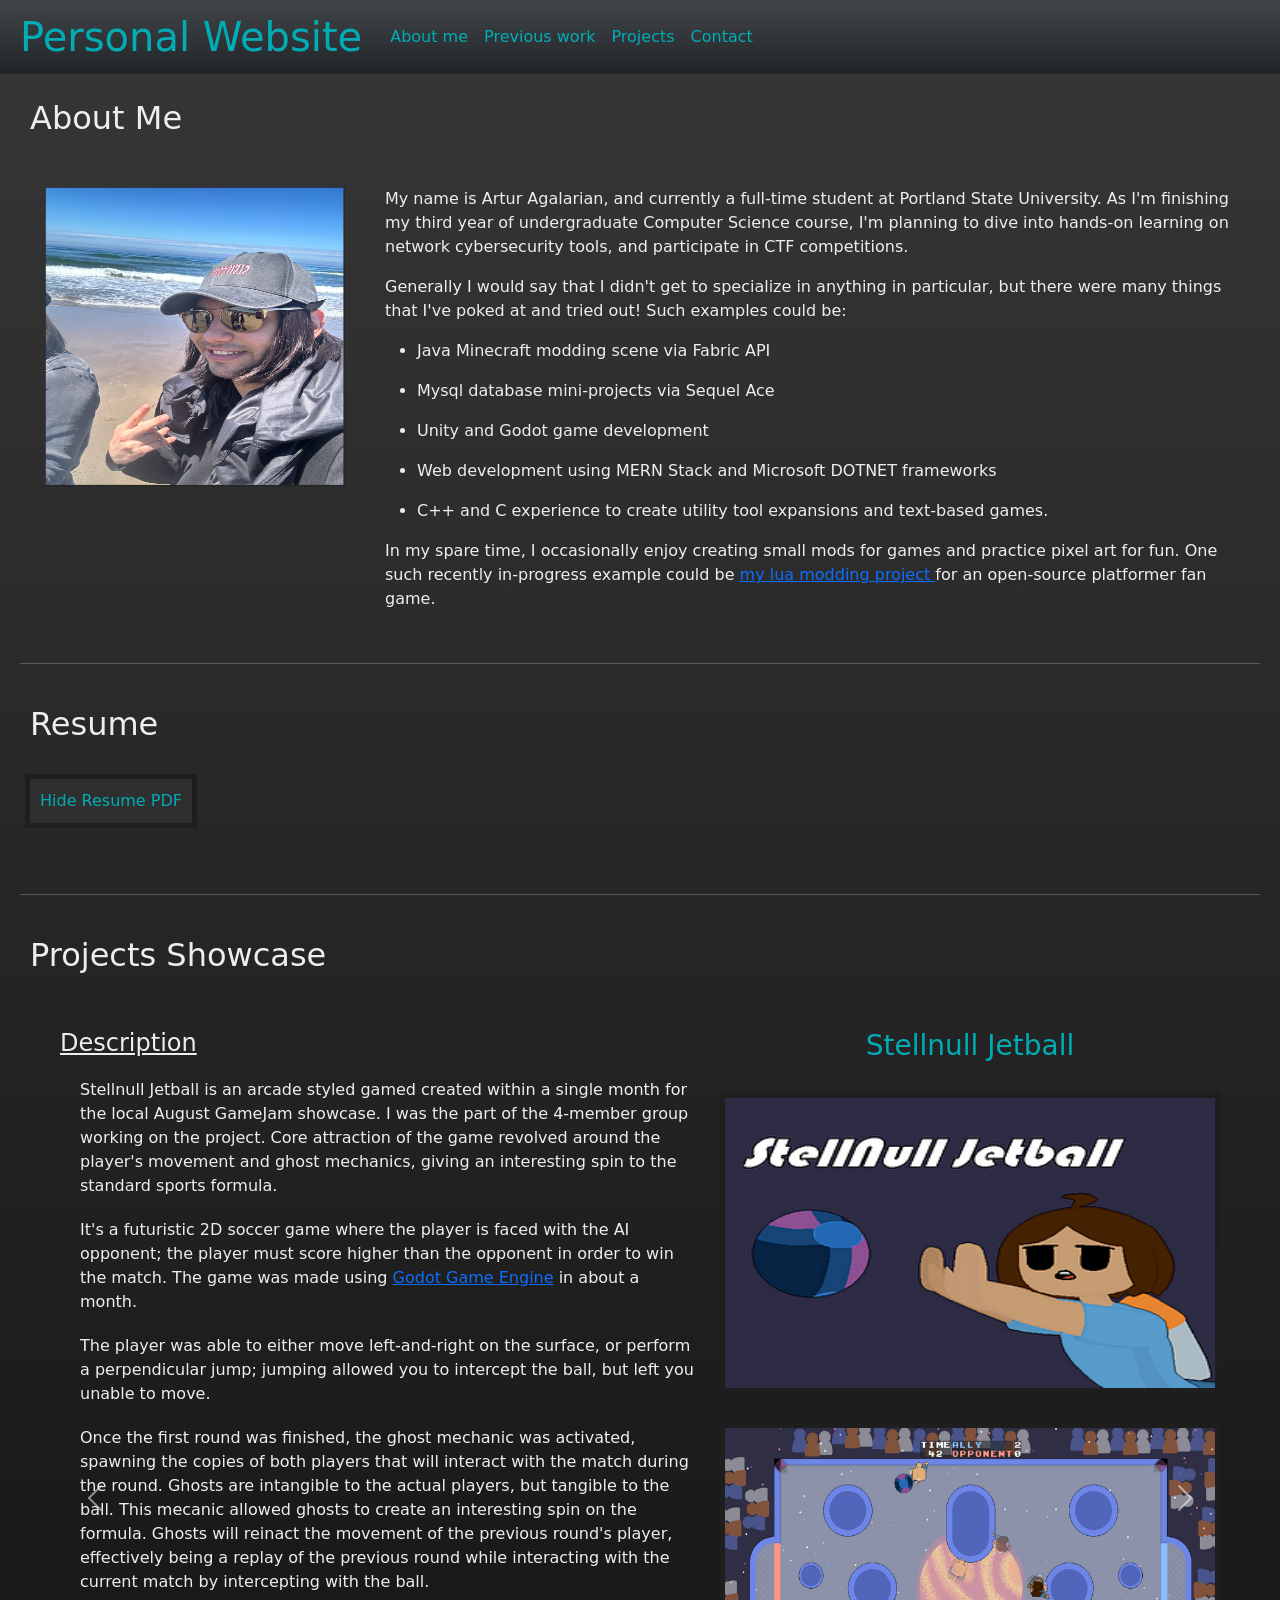
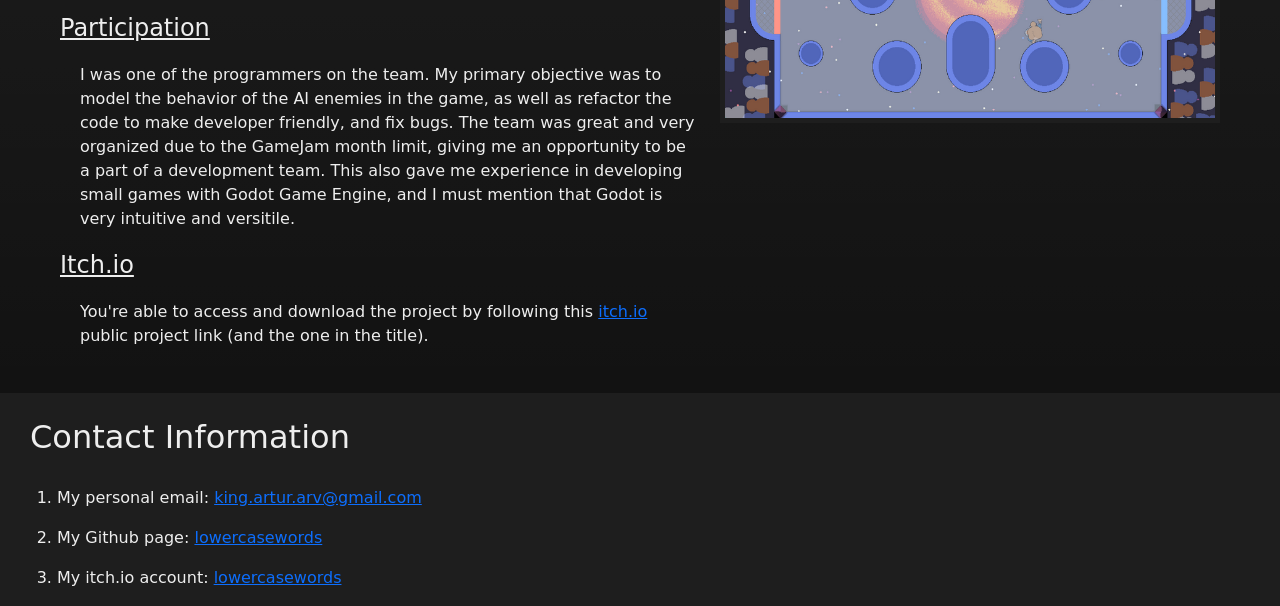
==== index.html @ bc651e54 "Media query for maximum width of the browser is added; the contents of the website will be aligned v" ====
<!DOCTYPE html>
<html lang="en">
  <head>
    <meta charset="UTF-8" />
    <meta name="viewport" content="width=device-width, initial-scale=1.0" />
    <title>Artur Agalarian - Personal Website</title>
    <link rel="stylesheet" href="styles.css" />
    <link
      href="https://cdn.jsdelivr.net/npm/bootstrap@5.0.2/dist/css/bootstrap.min.css"
      rel="stylesheet"
      crossorigin="anonymous"
    />
    <script
      src="https://cdn.jsdelivr.net/npm/bootstrap@5.0.2/dist/js/bootstrap.bundle.min.js"
      crossorigin="anonymous"
    ></script>
    <script src="index.js"></script>
  </head>
  <body>
    <nav
      class="bg-dark bg-gradient primary-navbar main-navbar navbar navbar-expand-md navbar-dark sticky-top major-content-container"
    >
      <h1 class="navbar-title">Personal Website</h1>
      <button
        class="navbar-toggler"
        type="button"
        data-bs-toggle="collapse"
        data-bs-target="#navbarNavDropdown"
        aria-controls="navbarNavDropdown"
        aria-label="expand navbar links"
      >
        <span class="navbar-toggler-icon"></span>
      </button>
      <div class="collapse navbar-collapse" id="navbarNavDropdown">
        <ul class="navbar-nav">
          <li class="nav-item active">
            <a class="nav-link" href="#lowercasewords-about-me">About me</a>
          </li>
          <li class="nav-item">
            <a class="nav-link" href="#lowercasewords-previous-work"
              >Previous work</a
            >
          </li>
          <li class="nav-item">
            <a class="nav-link" href="#lowercasewords-contact-information"
              >Projects</a
            >
          </li>
          <li class="nav-item">
            <a class="nav-link" href="#lowercasewords-contact-information"
              >Contact</a
            >
          </li>
        </ul>
      </div>
    </nav>
    <main class="personal-contents bg-gradient">
      <section
        id="lowercasewords-about-me"
        class="about-me major-content-container"
      >
        <h2 class="topic-subtitle">About Me</h2>
        <div class="about-me-contents">
          <div class="left-side">
            <img
              class="about-me-selfie"
              src="images/artur.png"
              width="300"
              height="300"
              alt="This is the image of the creator of this webpage: Artur Agalarian"
            />
          </div>
          <div class="right-side">
            <p>
              My name is Artur Agalarian, and currently a full-time student at
              Portland State University. As I'm finishing my third year of
              undergraduate Computer Science course, I'm planning to dive into
              hands-on learning on network cybersecurity tools, and participate
              in CTF competitions.
            </p>
            <div>
              <p>
                Generally I would say that I didn't get to specialize in
                anything in particular, but there were many things that I've
                poked at and tried out! Such examples could be:
              </p>
              <ul>
                <li><p>Java Minecraft modding scene via Fabric API</p></li>
                <li><p>Mysql database mini-projects via Sequel Ace</p></li>
                <li><p>Unity and Godot game development</p></li>
                <li>
                  <p>
                    Web development using MERN Stack and Microsoft DOTNET
                    frameworks
                  </p>
                </li>
                <li>
                  <p>
                    C++ and C experience to create utility tool expansions and
                    text-based games.
                  </p>
                </li>
              </ul>
            </div>
            <p>
              In my spare time, I occasionally enjoy creating small mods for
              games and practice pixel art for fun. One such recently
              in-progress example could be
              <a href="https://mb.srb2.org/threads/transformers-jazz.44284/">
                my lua modding project </a
              >for an open-source platformer fan game.
            </p>
          </div>
        </div>
      </section>
      <hr />
      <!-- Previous work -->
      <section
        id="lowercasewords-previous-work"
        class="previous-work major-content-container"
      >
        <div class="resume">
          <h2 class="topic-subtitle">Resume</h2>
          <!-- Button to toggle PDF -->
          <button class="expandButton">Hide Resume PDF</button>
          <div class="expandArea">
            <embed
              class="resume"
              src="files/Fall 2024 Resume.pdf"
              width="1000"
              height="1300"
              type="application/pdf"
            />
          </div>
        </div>
      </section>
      <hr />
      <!-- Projects showcased-->
      <section
        id="lowercasewords-projects-showcase"
        class="projects-showcase major-content-container"
      >
        <h2 class="topic-subtitle">Projects Showcase</h2>
        <div
          id="sectionCarousel"
          class="project-collection carousel slide"
          data-bs-ride="carousel"
          data-bs-interval="false"
        >
          <!-- Inner container for carousel items -->
          <div class="carousel-inner">
            <!-- Carousel item -->
            <div class="carousel-item active">
              <article class="project">
                <div class="information">
                  <div class="project-description">
                    <h4 class="fancy-title">Description</h4>
                    <p>
                      Stellnull Jetball is an arcade styled gamed created within
                      a single month for the local August GameJam showcase. I
                      was the part of the 4-member group working on the project.
                      Core attraction of the game revolved around the player's
                      movement and ghost mechanics, giving an interesting spin
                      to the standard sports formula.
                    </p>
                    <p>
                      It's a futuristic 2D soccer game where the player is faced
                      with the AI opponent; the player must score higher than
                      the opponent in order to win the match. The game was made
                      using
                      <a href="https://godotengine.org/">Godot Game Engine</a>
                      in about a month.
                    </p>
                    <p>
                      The player was able to either move left-and-right on the
                      surface, or perform a perpendicular jump; jumping allowed
                      you to intercept the ball, but left you unable to move.
                    </p>
                    <p>
                      Once the first round was finished, the ghost mechanic was
                      activated, spawning the copies of both players that will
                      interact with the match during the round. Ghosts are
                      intangible to the actual players, but tangible to the
                      ball. This mecanic allowed ghosts to create an interesting
                      spin on the formula. Ghosts will reinact the movement of
                      the previous round's player, effectively being a replay of
                      the previous round while interacting with the current
                      match by intercepting with the ball.
                    </p>
                  </div>
                  <div class="project-participation">
                    <h4 class="fancy-title">Participation</h4>
                    <p>
                      I was one of the programmers on the team. My primary
                      objective was to model the behavior of the AI enemies in
                      the game, as well as refactor the code to make developer
                      friendly, and fix bugs. The team was great and very
                      organized due to the GameJam month limit, giving me an
                      opportunity to be a part of a development team. This also
                      gave me experience in developing small games with Godot
                      Game Engine, and I must mention that Godot is very
                      intuitive and versitile.
                    </p>
                  </div>
                  <div class="project-deployment">
                    <h4 class="fancy-title">Itch.io</h4>
                    <p>
                      You're able to access and download the project by
                      following this
                      <a href="https://noodlestrudel.itch.io/stellnull-jetball"
                        >itch.io</a
                      >
                      public project link (and the one in the title).
                    </p>
                  </div>
                </div>
                <div class="showcase">
                  <h3 class="name">
                    <a
                      class="project-title-link"
                      href="https://noodlestrudel.itch.io/stellnull-jetball"
                      >Stellnull Jetball</a
                    >
                  </h3>
                  <img
                    width="500px"
                    height="300px"
                    class="project-icon"
                    src="images/StellNullTitle.png"
                    alt="GameJam project image: Stellnull Jetball game cover"
                  />
                  <img
                    width="500px"
                    height="300px"
                    class="project-icon"
                    src="images/StellNullGamePlay.png"
                    alt="GameJam project image: Stellnull Jetball actual gameplay screenshot"
                  />
                </div>
              </article>
            </div>
            <!-- Carousel item -->
            <div class="carousel-item">
              <article class="project">
                <div class="information">
                  <div class="project-description">
                    <h4 class="fancy-title">Description</h4>
                    <p>
                      The "Playverse" project was created as an assignment for
                      CS314 Software Engineering class, being tasked to create
                      messaging website/app in the teams of two people in a span
                      of a month. The app was originally intended to target the
                      gaming communities, but for now deployed as a general
                      prototype.
                    </p>
                    <p>
                      A simple messaging website has the set of essential tools
                      for communication between the users. It has the tools for
                      authentication, authorization, socket communication, and
                      more.
                    </p>
                  </div>
                  <div class="project-participation">
                    <h4 class="fancy-title">Participation</h4>
                    <p>
                      Students were split into the teams of two, where one
                      person was tasked with building the frontend while the
                      other with building the backend for the application.
                    </p>
                    <p>
                      I chose to build the backend of our messaging app, while
                      my teammate was busy with the frontend. In order to build
                      the website, we've been using the set of app building
                      tools called
                      <a
                        href="https://www.mongodb.com/resources/languages/mern-stack"
                        >MERN Stack</a
                      >. More information about the tools could be found using
                      the provided link.
                    </p>
                    <p>
                      As a part of building process, we implemented the testing
                      mechanisms to ensure our product was functional throughout
                      the creation process. Since we used technologies such as
                      React and Node.js (as it is a part of MERN stack discussed
                      earlier), we've decided to pick
                      <a href="https://jestjs.io/">Jest framework</a> to createa
                      and run our tests.
                    </p>
                    <p>
                      As a part of our project creation, we've created 3
                      documents that gave us an experience of writing the
                      software product write-ups. Such documents include:
                      <a
                        href="https://docs.google.com/document/d/1d-i-dt79l3CTYQveZyoqmr7cOvMAWWYxxNSwCjDrO90/edit?usp=sharing"
                      >
                        Architecture Document </a
                      >,
                      <a
                        href="https://docs.google.com/document/d/1WPNe2zSdQB3AiJpVeXHZhc38BFtOzx8OIvkZGagdH4A/edit?usp=sharing"
                        >Feature Document</a
                      >, and
                      <a
                        href="https://docs.google.com/document/d/1sVcr4DCOUUZlN_kWkUCG14TcXJotlI0NGDQ8j-hMYfk/edit?usp=sharing"
                      >
                        Testplan Document.
                      </a>
                    </p>
                  </div>

                  <div class="project-deployment">
                    <h4 class="fancy-title">Github.io</h4>
                    <p>
                      The download of our project, as well as step-by-step
                      replication process is available on my personal github
                      page in the
                      <a
                        href="https://github.com/lowercasewords/Playverse-Chatapp/tree/main"
                      >
                        Playverse-Chatapp
                      </a>
                      repository.
                    </p>
                  </div>
                </div>
                <div class="showcase">
                  <h3 class="name">
                    <a
                      class="project-title-link"
                      href="https://github.com/lowercasewords/Playverse-Chatapp/tree/main"
                      >Playverse-Chatapp
                    </a>
                  </h3>
                  <img
                    width="500px"
                    height="250px"
                    class="project-icon"
                    src="images/PlayverseLogin.png"
                    alt="Webapp project image: Playverse webapp empty login page"
                  />
                  <img
                    width="500px"
                    height="250px"
                    class="project-icon"
                    src="images/PlayverseSignup.png"
                    alt="Webapp project image: Playverse webapp empty signup page"
                  />
                </div>
              </article>
            </div>
          </div>

          <!-- Left button -->
          <button
            class="carousel-control-prev"
            type="button"
            data-bs-target="#sectionCarousel"
            data-bs-slide="prev"
          >
            <span class="carousel-control-prev-icon"></span>
            <span class="visually-hidden">Previous</span>
          </button>

          <!-- Right button -->
          <button
            class="carousel-control-next"
            type="button"
            data-bs-target="#sectionCarousel"
            data-bs-slide="next"
          >
            <span class="carousel-control-next-icon"></span>
            <span class="visually-hidden">Next</span>
          </button>
        </div>
      </section>
    </main>
    <footer>
      <section
        id="lowercasewords-contact-information"
        class="contact-information major-content-container"
      >
        <h2 class="topic-subtitle">Contact Information</h2>
        <ol class="list-of-contacts">
          <li>
            <p>
              My personal email:
              <a href="king.artur.arv@gmail.com">king.artur.arv@gmail.com</a>
            </p>
          </li>
          <li>
            <p>
              My Github page:
              <a href="https://github.com/lowercasewords">lowercasewords</a>
            </p>
          </li>
          <li>
            <p>
              My itch.io account:
              <a href="https://itch.io/profile/lowercasewords"
                >lowercasewords</a
              >
            </p>
          </li>
        </ol>
      </section>
    </footer>
  </body>
</html>
---- styles.css ----
:root {
  --primary-color: #121212; /* black background */
  --primary-accent: #1e1e1e; /* dark gray */
  --secondary-color: #2f2f2f; /* soft dark */
  --secondary-accent: #3a3a3a; /* light dark */
  --third-color: #00adb5; /* cyan */
  --third-accent: #eeeeee; /* white */

  --standard-border: 5px solid var(--primary-accent);
  --link-color: var(--third-color);

  --hover-background: var(--primary-color);
  --hover-color: var(--third-accent);
}

body {
  background-color: var(--primary-color) !important;
  color: var(--third-accent) !important;
}
html,
footer {
  background-color: var(--primary-accent);
}
main,
footer {
  padding: 0px 20px 0px 20px;
}

.major-content-container {
  padding: 20px 5px 0px 5px;
}
.about-me.major-content-container .about-me-contents {
  display: flex;
  justify-content: space-between;
  /* flex-flow: row; */
}
.about-me.major-content-container .about-me-contents .left-side,
.about-me.major-content-container .about-me-contents .right-side {
  padding: 20px;
}

.about-me.major-content-container .about-me-contents img.about-me-selfie {
}

.major-content-container .topic-subtitle {
  margin: 5px 0px 30px 5px;
}
footer .major-content-container ul.list-of-contacts {
  margin-left: 20px;
}

nav.primary-navbar {
  background-color: var(--secondary-color);
}

nav.primary-navbar h1.navbar-title {
  margin: 5px 20px 5px 20px;
  color: var(--third-color);
}

nav.primary-navbar li.nav-item {
  margin: 0px, 5px, 0px, 5px;
  height: 100%;
}

nav.primary-navbar a {
  color: var(--link-color);
}

nav.primary-navbar a:hover {
  background-color: var(--hover-background);
  color: var(--hover-color);
}

.expandButton {
  min-width: fit-content;
  min-height: fit-content;
  background-color: var(--secondary-color);
  color: var(--third-color);
  border: var(--standard-border);
  padding: 10px;
  margin-bottom: 50px;
}
.expandButton:hover {
  background-color: var(--hover-background);
  color: var(--hover-color);
}

embed.resume {
  margin: auto;
  display: block;
  border: var(--standard-border);
}

.project-collection.carousel {
  min-height: 500px;

  /* background-color: var(--primary-accent); */
}

.project-collection.carousel .project {
  display: flex;
  justify-content: space-between;
  padding: 25px;
}

.project-collection.carousel .project h4.fancy-title {
  text-decoration: underline;
  margin: 0px 0px 20px 0px;
}

.project-collection.carousel .project .information,
.project-collection.carousel .project .showcase {
  margin: 0px 10px 0px 10px;
  /* min-width: 300px; */
}

.project-collection.carousel .project .information p {
  margin: 0px 0px 20px 20px;
  display: inline-block;
}

.project-collection.carousel .project .showcase h3.name {
  max-width: fit-content;
  margin: auto;
  margin-bottom: 20px;
}

.project-collection.carousel .project .showcase h3.name a.project-title-link {
  color: var(--link-color);
  text-decoration: none;
  padding: 15px;
}

.project-collection.carousel
  .project
  .showcase
  h3.name
  a.project-title-link:hover {
  background-color: var(--hover-background);
  color: var(--hover-color);
}

.project-collection.carousel .project .showcase img.project-icon {
  border: var(--standard-border);
  margin: 30px auto 10px auto;
  display: block;
}

.project-collection.carousel > button.carousel-control-prev,
.project-collection.carousel > button.carousel-control-next {
  min-width: fit-content;
  max-width: 100px;
  margin: 0px 20px 0px 20px;
  /* background-color: var(--primary-color); */
  color: var(--link-color);
}

.project-collection.carousel > button.carousel-control-prev:hover,
.project-collection.carousel > button.carousel-control-next:hover {
  background-color: var(--third-color);
  /* color: var(--third-accent); */
}
/* 
.project-collection.carousel {
  max-height: 200px;
} */

@media (max-width: 1000px) {
  .major-content-container .topic-subtitle {
    margin-left: auto;
    margin-right: auto;
    width: fit-content;
  }
  .major-content-container.projects-showcase {
    align-items: center;
  }

  .major-content-container.about-me .about-me-contents,
  .major-content-container.previous-work .resume,
  .major-content-container.projects-showcase .project,
  .major-content-container.contact-information {
    display: flex;
    align-items: center;
    flex-direction: column;
  }
  .major-content-container.projects-showcase .project {
    flex-direction: column-reverse;
  }
}
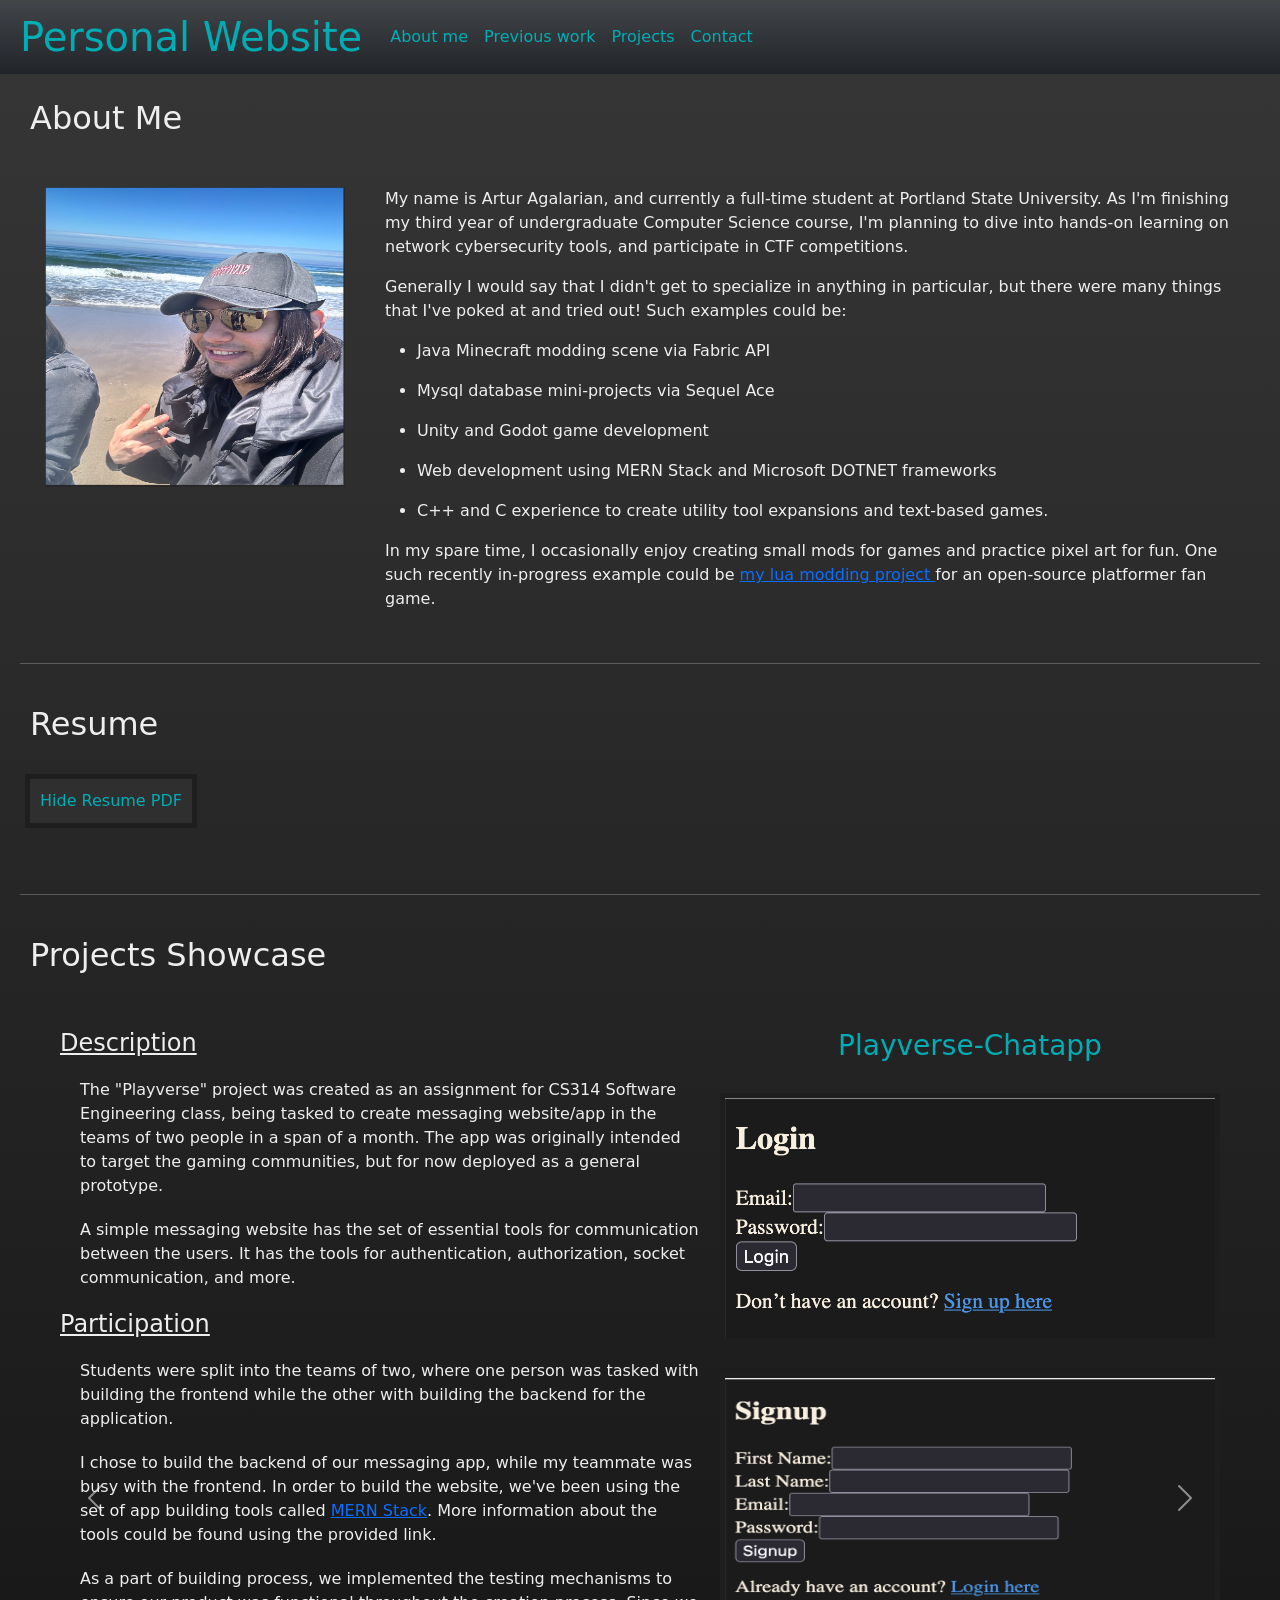
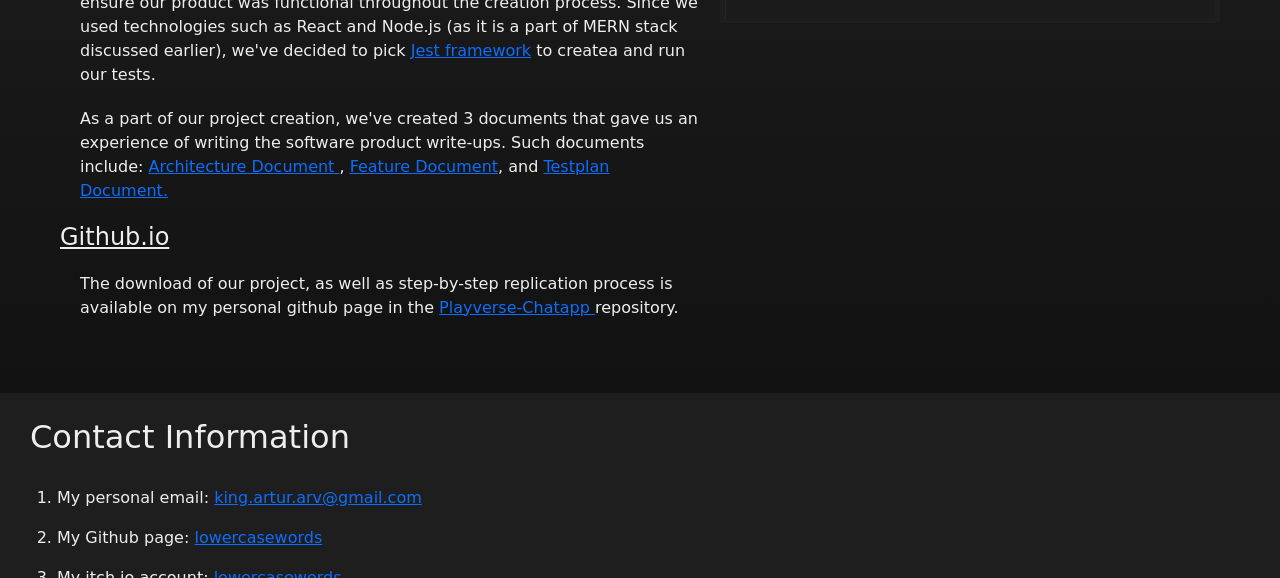
==== commit 389349bb: "1) Fixed class naming cases for the resume 2) PDF resume now takes up 100% of the screen" ====
--- a/index.html
+++ b/index.html
@@ -122,8 +122,8 @@
         <div class="resume">
           <h2 class="topic-subtitle">Resume</h2>
           <!-- Button to toggle PDF -->
-          <button class="expandButton">Hide Resume PDF</button>
-          <div class="expandArea">
+          <button class="expand-button">Hide Resume PDF</button>
+          <div class="expand-area">
             <embed
               class="resume"
               src="files/Fall 2024 Resume.pdf"
--- a/styles.css
+++ b/styles.css
@@ -72,7 +72,7 @@
   color: var(--hover-color);
 }
 
-.expandButton {
+.expand-button {
   min-width: fit-content;
   min-height: fit-content;
   background-color: var(--secondary-color);
@@ -81,7 +81,7 @@
   padding: 10px;
   margin-bottom: 50px;
 }
-.expandButton:hover {
+.expand-button:hover {
   background-color: var(--hover-background);
   color: var(--hover-color);
 }
@@ -187,4 +187,8 @@
   .major-content-container.projects-showcase .project {
     flex-direction: column-reverse;
   }
+
+  .expand-area embed.resume {
+    width: 100vw;
+  }
 }
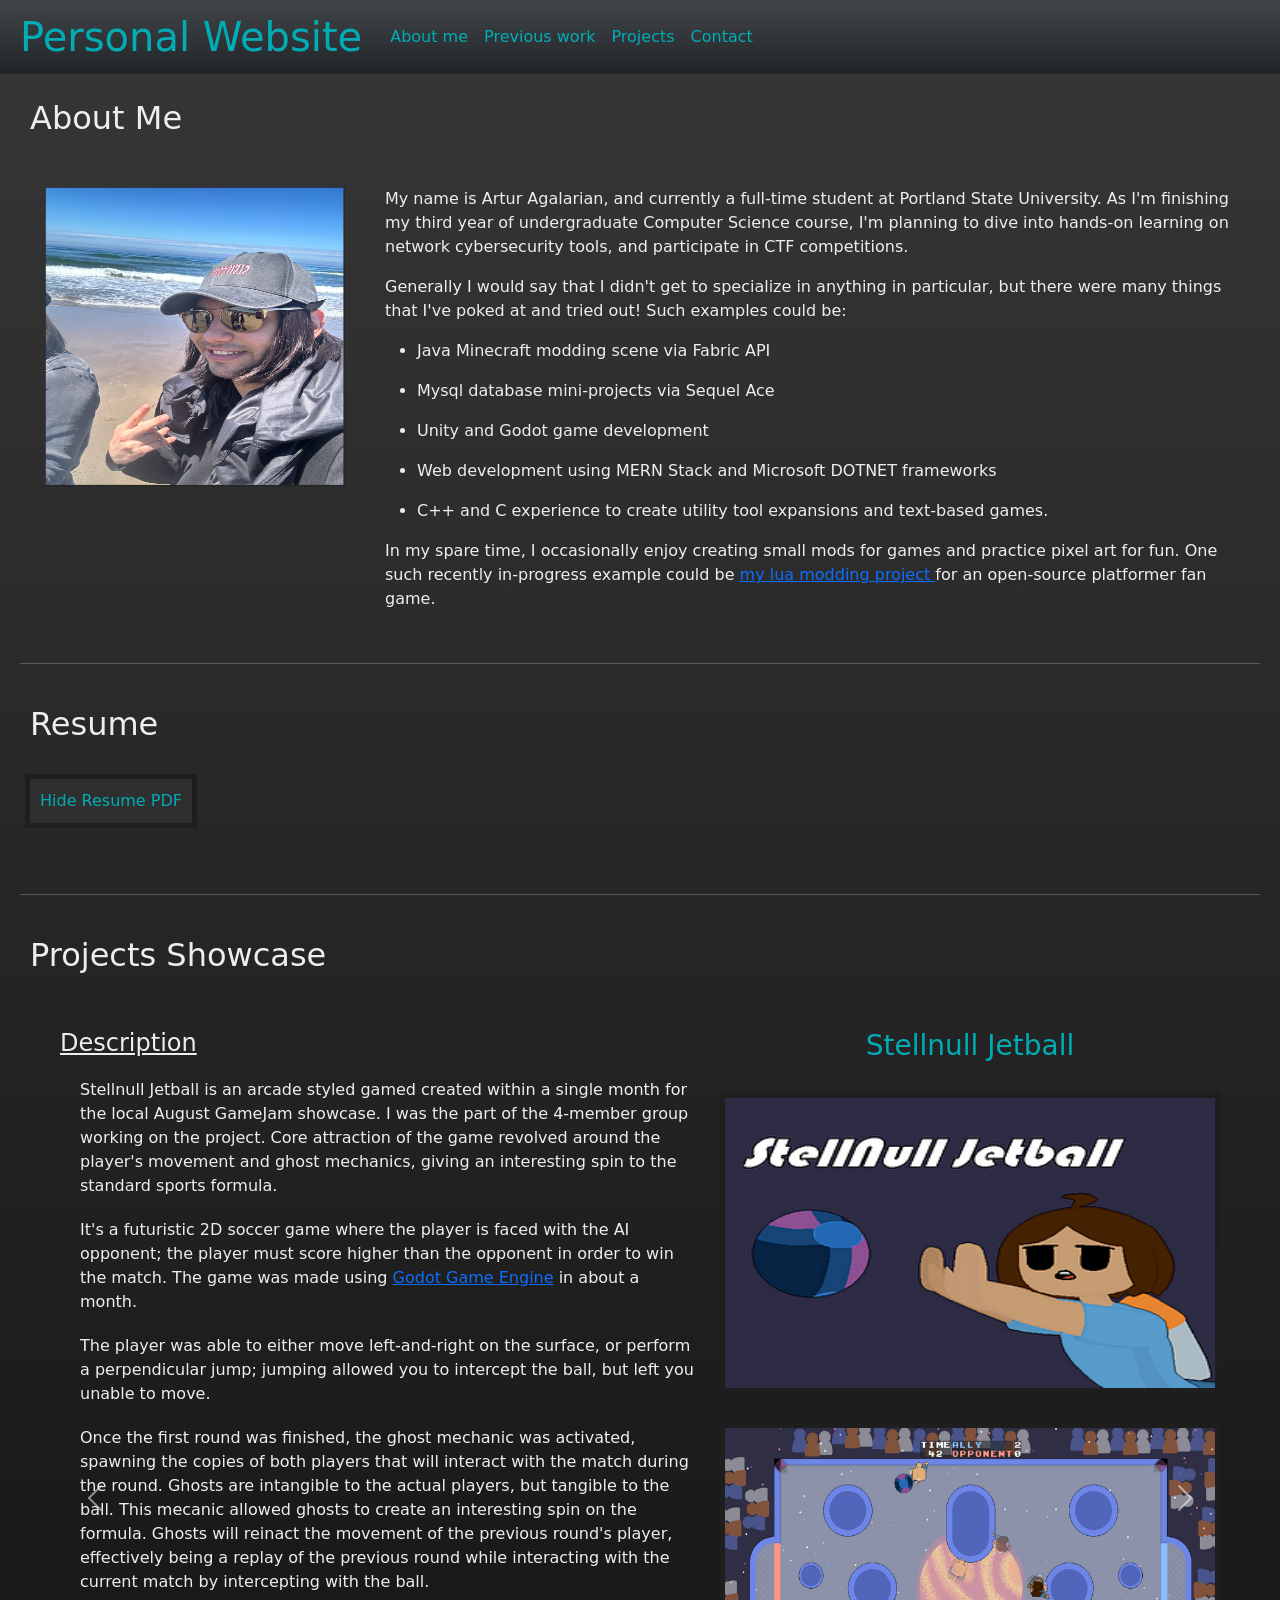
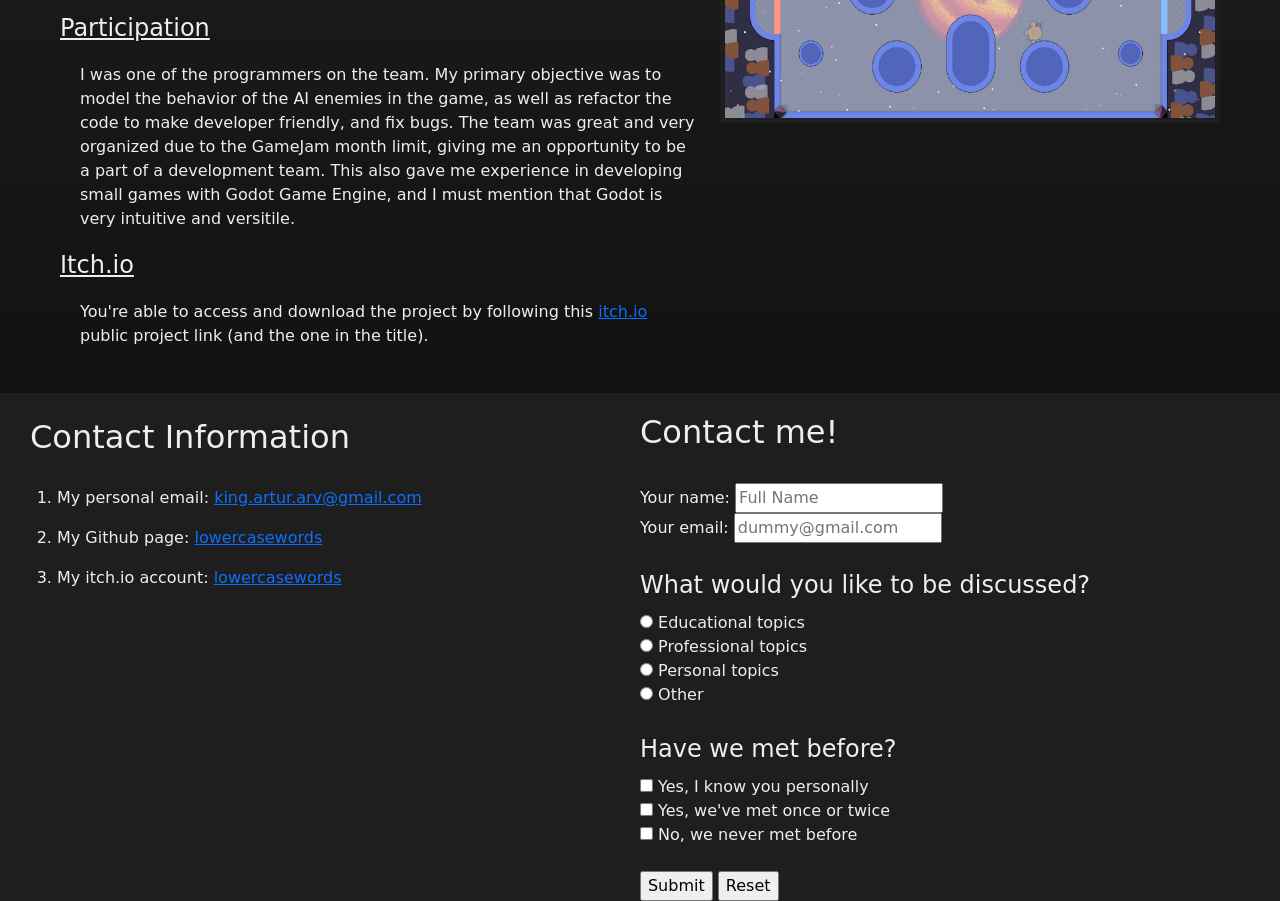
==== commit aa7180c9: "Added a form to "contact-me" section" ====
--- a/index.html
+++ b/index.html
@@ -379,29 +379,130 @@
         id="lowercasewords-contact-information"
         class="contact-information major-content-container"
       >
-        <h2 class="topic-subtitle">Contact Information</h2>
-        <ol class="list-of-contacts">
-          <li>
-            <p>
-              My personal email:
-              <a href="king.artur.arv@gmail.com">king.artur.arv@gmail.com</a>
-            </p>
-          </li>
-          <li>
-            <p>
-              My Github page:
-              <a href="https://github.com/lowercasewords">lowercasewords</a>
-            </p>
-          </li>
-          <li>
-            <p>
-              My itch.io account:
-              <a href="https://itch.io/profile/lowercasewords"
-                >lowercasewords</a
+        <div class="left-side">
+          <h2 class="topic-subtitle">Contact Information</h2>
+          <ol class="list-of-contacts">
+            <li>
+              <p>
+                My personal email:
+                <a href="king.artur.arv@gmail.com">king.artur.arv@gmail.com</a>
+              </p>
+            </li>
+            <li>
+              <p>
+                My Github page:
+                <a href="https://github.com/lowercasewords">lowercasewords</a>
+              </p>
+            </li>
+            <li>
+              <p>
+                My itch.io account:
+                <a href="https://itch.io/profile/lowercasewords"
+                  >lowercasewords</a
+                >
+              </p>
+            </li>
+          </ol>
+        </div>
+        <div class="right-side">
+          <form class="contact-me-form" method="get">
+            <h2>Contact me!</h2>
+            <br />
+            <div>
+              <label for="contact-me-name">Your name:</label>
+              <input
+                type="text"
+                id="contact-me-name"
+                name="name"
+                placeholder="Full Name"
+              />
+              <br />
+              <label for="contact-me-email">Your email:</label>
+              <input
+                type="email"
+                id="contact-me-email"
+                name="email"
+                placeholder="dummy@gmail.com"
+              />
+            </div>
+            <br />
+            <fieldset>
+              <legend>What would you like to be discussed?</legend>
+              <input
+                type="radio"
+                id="contact-me-educational-topic"
+                name="discussion-topic"
+                value="educational"
+              />
+              <label for="contact-me-educational-topic"
+                >Educational topics</label
               >
-            </p>
-          </li>
-        </ol>
+              <br />
+              <input
+                type="radio"
+                id="contact-me-professional-topic"
+                name="discussion-topic"
+                value="professional"
+              />
+              <label for="contact-me-professional-topic"
+                >Professional topics</label
+              >
+              <br />
+              <input
+                type="radio"
+                id="contact-me-personal-topic"
+                name="discussion-topic"
+                value="personal"
+              />
+              <label for="contact-me-personal-topic">Personal topics</label>
+              <br />
+              <input
+                type="radio"
+                id="contact-me-other"
+                name="discussion-topic"
+                value="other"
+              />
+              <label for="contact-me-other">Other</label>
+            </fieldset>
+            <br />
+            <fieldset>
+              <legend>Have we met before?</legend>
+              <br />
+              <input
+                type="checkbox"
+                id="contact-me-yes-personally"
+                name="have-we-met"
+                value="yes-personally"
+              />
+              <label for="contact-me-yes-personally"
+                >Yes, I know you personally</label
+              >
+              <br />
+              <input
+                type="checkbox"
+                id="contact-me-yes-barely"
+                name="have-we-met"
+                value="yes-barely"
+              />
+              <label for="contact-me-yes-barely"
+                >Yes, we've met once or twice</label
+              >
+              <br />
+              <input
+                type="checkbox"
+                id="contact-me-no-never"
+                name="have-we-met"
+                value="no-never"
+              />
+              <label for="contact-me-no-never">No, we never met before</label>
+            </fieldset>
+            <br />
+            <div>
+              <input type="submit" value="Submit" />
+              <input type="reset" value="Reset" />
+            </div>
+          </form>
+        </div>
       </section>
     </footer>
   </body>
--- a/styles.css
+++ b/styles.css
@@ -32,14 +32,10 @@
 .about-me.major-content-container .about-me-contents {
   display: flex;
   justify-content: space-between;
-  /* flex-flow: row; */
 }
 .about-me.major-content-container .about-me-contents .left-side,
 .about-me.major-content-container .about-me-contents .right-side {
   padding: 20px;
-}
-
-.about-me.major-content-container .about-me-contents img.about-me-selfie {
 }
 
 .major-content-container .topic-subtitle {
@@ -159,12 +155,18 @@
 .project-collection.carousel > button.carousel-control-prev:hover,
 .project-collection.carousel > button.carousel-control-next:hover {
   background-color: var(--third-color);
-  /* color: var(--third-accent); */
 }
-/* 
-.project-collection.carousel {
-  max-height: 200px;
-} */
+
+.contact-information.major-content-container {
+  display: flex;
+  flex-direction: row;
+  justify-content: space-between;
+}
+
+.contact-information.major-content-container .left-side,
+.contact-information.major-content-container .right-side {
+  width: fit-content;
+}
 
 @media (max-width: 1000px) {
   .major-content-container .topic-subtitle {
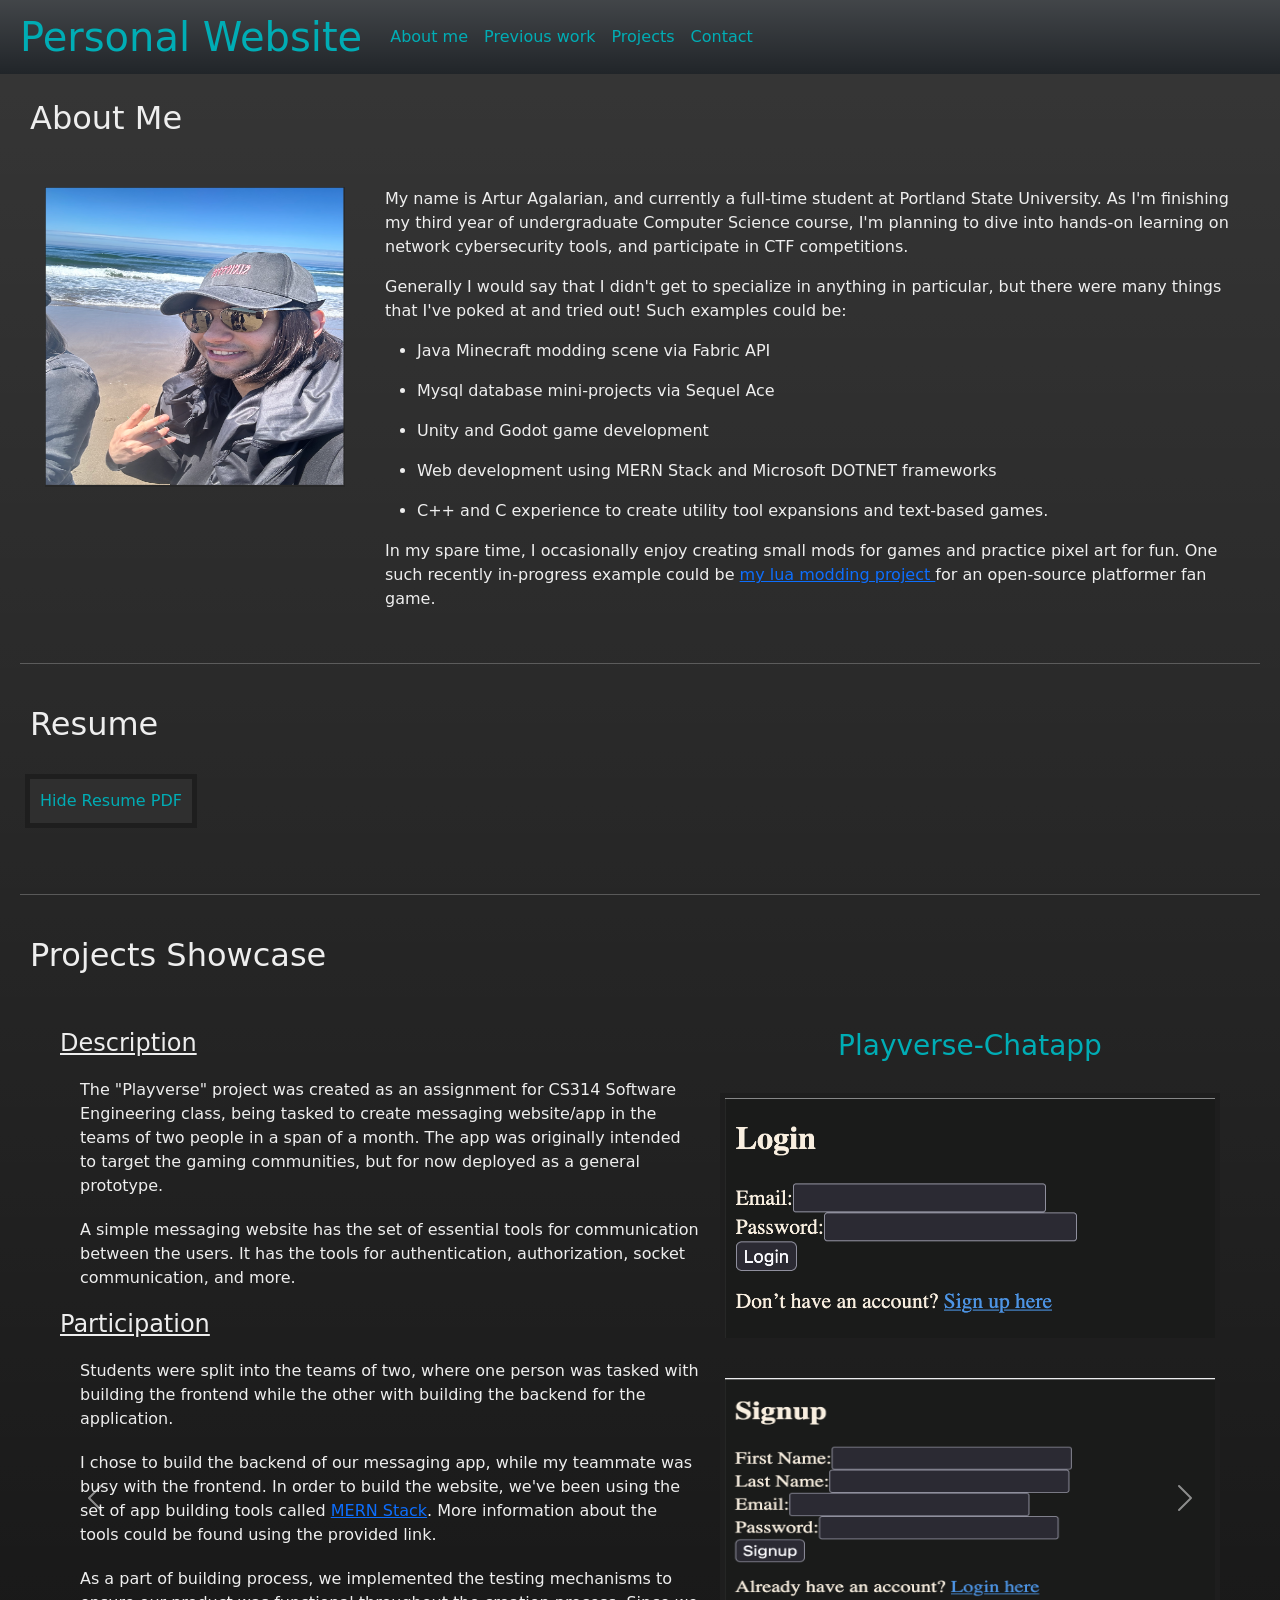
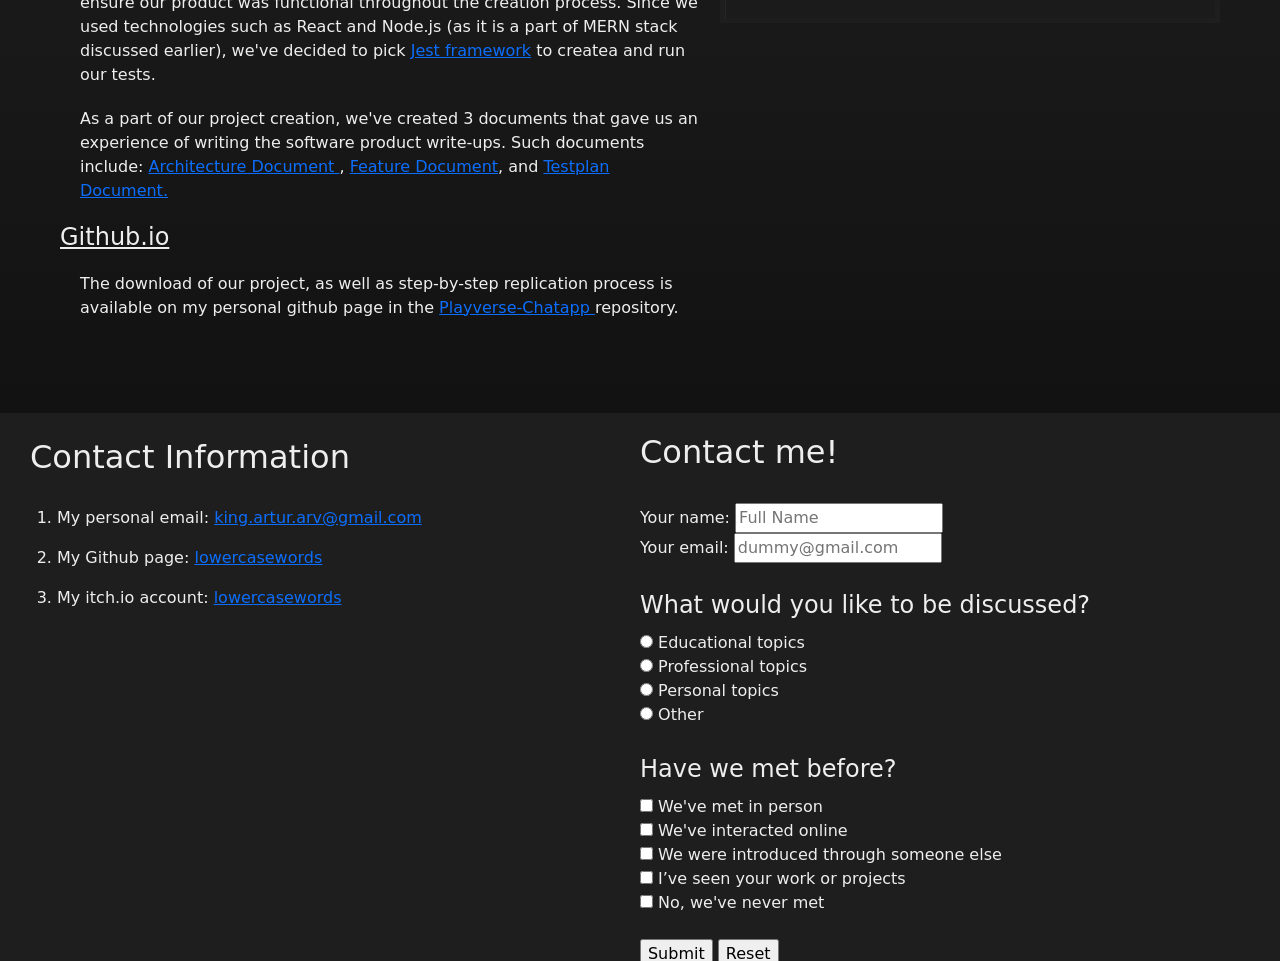
==== commit 5f345f11: "Pop out window is now displayed whenever we submit the form" ====
--- a/index.html
+++ b/index.html
@@ -432,7 +432,7 @@
                 type="radio"
                 id="contact-me-educational-topic"
                 name="discussion-topic"
-                value="educational"
+                value="Educational"
               />
               <label for="contact-me-educational-topic"
                 >Educational topics</label
@@ -442,7 +442,7 @@
                 type="radio"
                 id="contact-me-professional-topic"
                 name="discussion-topic"
-                value="professional"
+                value="Professional"
               />
               <label for="contact-me-professional-topic"
                 >Professional topics</label
@@ -452,7 +452,7 @@
                 type="radio"
                 id="contact-me-personal-topic"
                 name="discussion-topic"
-                value="personal"
+                value="Personal"
               />
               <label for="contact-me-personal-topic">Personal topics</label>
               <br />
@@ -460,7 +460,7 @@
                 type="radio"
                 id="contact-me-other"
                 name="discussion-topic"
-                value="other"
+                value="Other"
               />
               <label for="contact-me-other">Other</label>
             </fieldset>
@@ -470,31 +470,47 @@
               <br />
               <input
                 type="checkbox"
-                id="contact-me-yes-personally"
+                id="contact-met-in-person"
                 name="have-we-met"
-                value="yes-personally"
-              />
-              <label for="contact-me-yes-personally"
-                >Yes, I know you personally</label
-              >
+                value="Met in person"
+              />
+              <label for="contact-met-in-person">We've met in person</label>
               <br />
               <input
                 type="checkbox"
-                id="contact-me-yes-barely"
+                id="contact-online"
                 name="have-we-met"
-                value="yes-barely"
-              />
-              <label for="contact-me-yes-barely"
-                >Yes, we've met once or twice</label
-              >
+                value="Online"
+              />
+              <label for="contact-online">We've interacted online </label>
               <br />
               <input
                 type="checkbox"
-                id="contact-me-no-never"
+                id="contact-through-friend"
                 name="have-we-met"
-                value="no-never"
-              />
-              <label for="contact-me-no-never">No, we never met before</label>
+                value="Through a friend"
+              />
+              <label for="contact-through-friend">
+                We were introduced through someone else
+              </label>
+              <br />
+              <input
+                type="checkbox"
+                id="contact-seen-work"
+                name="have-we-met"
+                value="Seen my work"
+              />
+              <label for="contact-seen-work"
+                >I’ve seen your work or projects
+              </label>
+              <br />
+              <input
+                type="checkbox"
+                id="contact-no-never"
+                name="have-we-met"
+                value="Never met"
+              />
+              <label for="contact-no-never">No, we've never met </label>
             </fieldset>
             <br />
             <div>
@@ -503,6 +519,13 @@
             </div>
           </form>
         </div>
+        <div class="popup-section-container">
+          <div class="popup-section">
+            <h3 class="summary-title">Form summary</h3>
+            <div class="form-contents"></div>
+            <button class="close-popup-button">Close pop-out</button>
+          </div>
+        </div>
       </section>
     </footer>
   </body>
--- a/styles.css
+++ b/styles.css
@@ -6,6 +6,9 @@
   --third-color: #00adb5; /* cyan */
   --third-accent: #eeeeee; /* white */
 
+  --transparent: rgba(0, 0, 0, 0.5);
+  --pop-out-background: var(--primary-color);
+
   --standard-border: 5px solid var(--primary-accent);
   --link-color: var(--third-color);
 
@@ -23,7 +26,7 @@
 }
 main,
 footer {
-  padding: 0px 20px 0px 20px;
+  padding: 0px 20px 20px 20px;
 }
 
 .major-content-container {
@@ -166,6 +169,48 @@
 .contact-information.major-content-container .left-side,
 .contact-information.major-content-container .right-side {
   width: fit-content;
+}
+
+/* footer .popup-section-container {
+  display: none;
+  position: absolute;
+} */
+
+footer .popup-section-container {
+  display: none;
+  position: fixed;
+  width: 100%;
+  height: 100%;
+  top: 0;
+  left: 0;
+  background-color: var(--transparent);
+}
+
+footer .popup-section {
+  justify-content: center;
+  background-color: #3a3a3a;
+  max-width: 50vw;
+  max-height: 70vh;
+  overflow-y: scroll;
+  margin: 150px auto;
+  padding: 30px;
+}
+
+footer .popup-section-container .popup-section h3.summary-title {
+  margin-bottom: 20px;
+}
+
+footer .popup-section-container .popup-section .close-popup-button {
+  /* max-width: 60px;
+  max-height: 60px; */
+  background-color: var(--primary-accent);
+  color: var(--link-color);
+  border: var(--standard-border);
+}
+
+footer .popup-section .close-popup-button:hover {
+  background-color: var(--hover-background);
+  color: var(--hover-color);
 }
 
 @media (max-width: 1000px) {
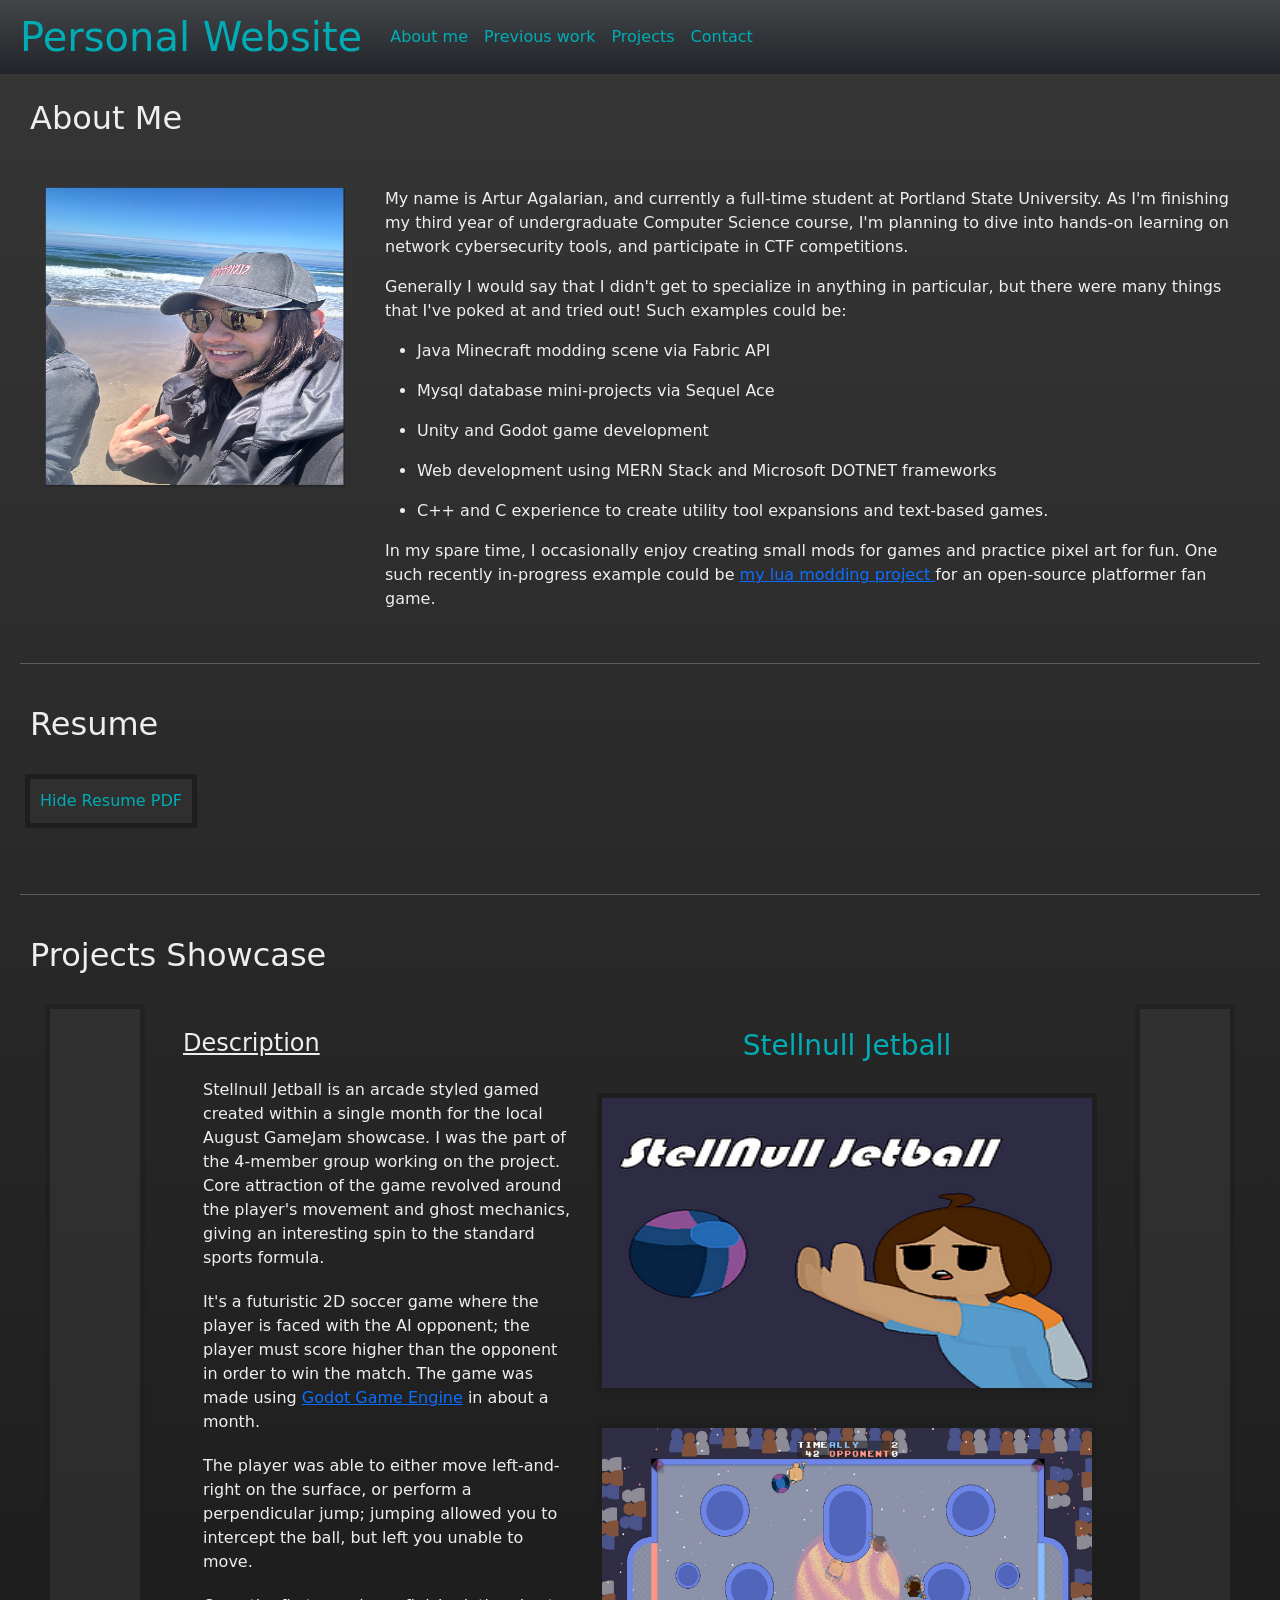
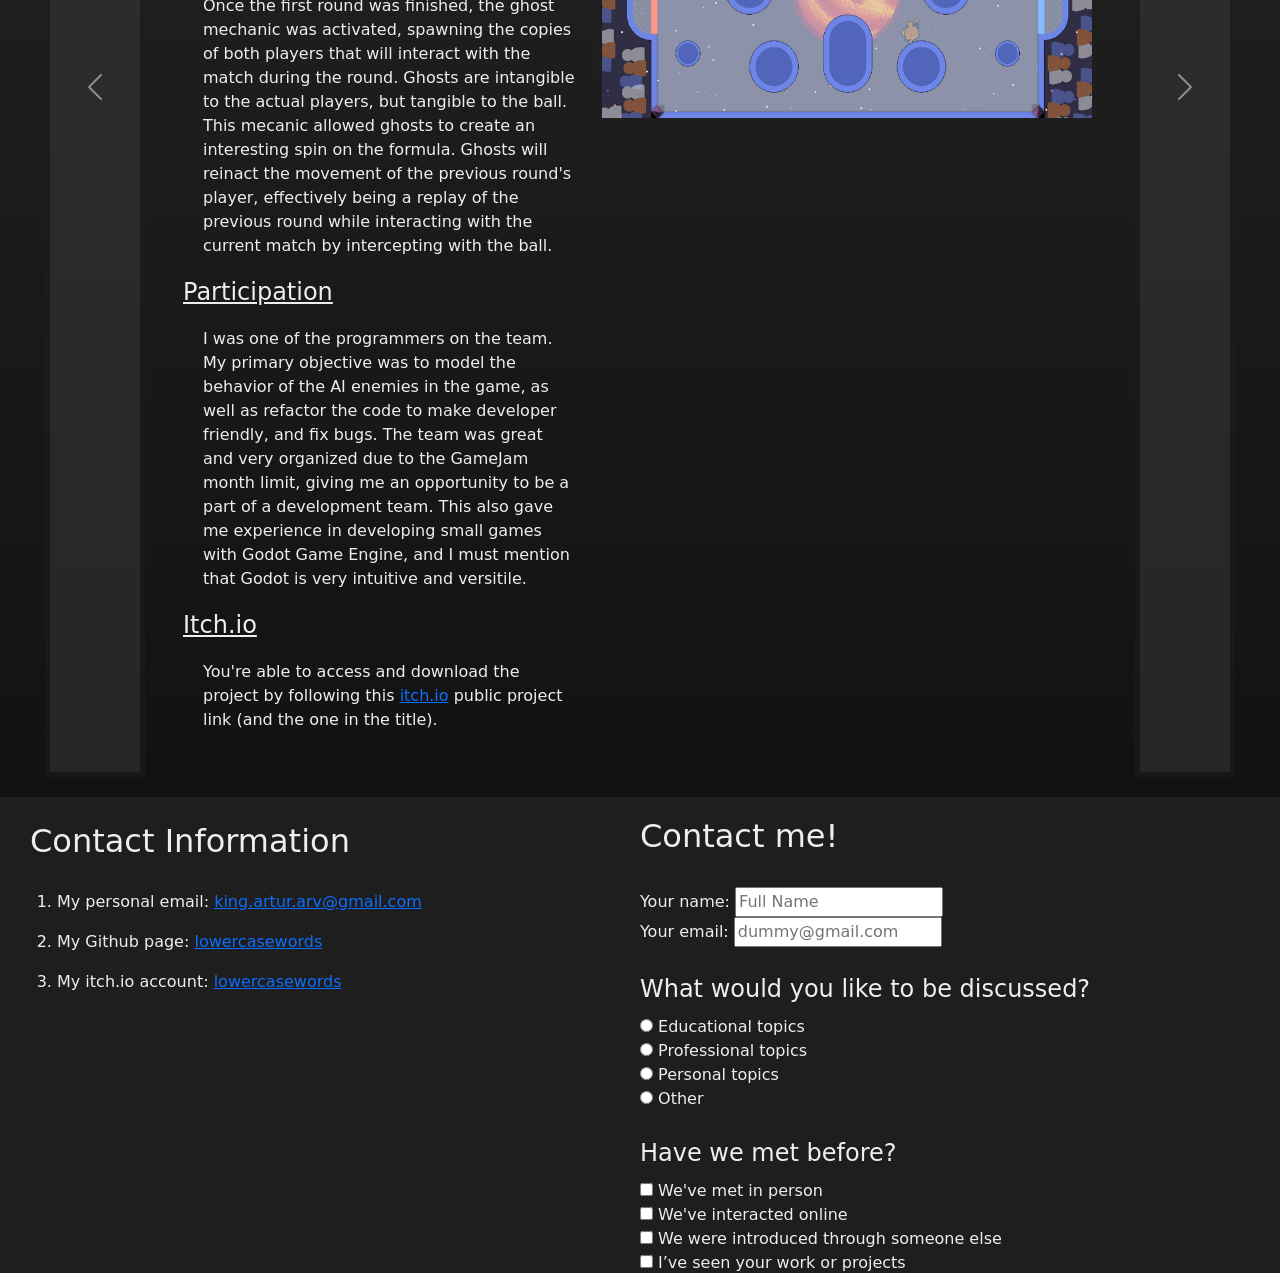
==== commit c3f63599: "1) Made button positioning in "Projects" to not overlap with the content of the projects 2) Content " ====
--- a/index.html
+++ b/index.html
@@ -141,12 +141,23 @@
         class="projects-showcase major-content-container"
       >
         <h2 class="topic-subtitle">Projects Showcase</h2>
+
         <div
           id="sectionCarousel"
           class="project-collection carousel slide"
           data-bs-ride="carousel"
           data-bs-interval="false"
         >
+          <!-- Left carousel button -->
+          <button
+            class="carousel-control carousel-control-prev"
+            type="button"
+            data-bs-target="#sectionCarousel"
+            data-bs-slide="prev"
+          >
+            <span class="carousel-control-prev-icon"></span>
+            <span class="visually-hidden">Previous</span>
+          </button>
           <!-- Inner container for carousel items -->
           <div class="carousel-inner">
             <!-- Carousel item -->
@@ -349,21 +360,9 @@
               </article>
             </div>
           </div>
-
-          <!-- Left button -->
+          <!-- Right carousel button -->
           <button
-            class="carousel-control-prev"
-            type="button"
-            data-bs-target="#sectionCarousel"
-            data-bs-slide="prev"
-          >
-            <span class="carousel-control-prev-icon"></span>
-            <span class="visually-hidden">Previous</span>
-          </button>
-
-          <!-- Right button -->
-          <button
-            class="carousel-control-next"
+            class="carousel-control carousel-control-next"
             type="button"
             data-bs-target="#sectionCarousel"
             data-bs-slide="next"
@@ -411,6 +410,7 @@
             <div>
               <label for="contact-me-name">Your name:</label>
               <input
+                required
                 type="text"
                 id="contact-me-name"
                 name="name"
@@ -419,6 +419,7 @@
               <br />
               <label for="contact-me-email">Your email:</label>
               <input
+                required
                 type="email"
                 id="contact-me-email"
                 name="email"
--- a/styles.css
+++ b/styles.css
@@ -20,10 +20,12 @@
   background-color: var(--primary-color) !important;
   color: var(--third-accent) !important;
 }
+
 html,
 footer {
   background-color: var(--primary-accent);
 }
+
 main,
 footer {
   padding: 0px 20px 20px 20px;
@@ -32,10 +34,12 @@
 .major-content-container {
   padding: 20px 5px 0px 5px;
 }
+
 .about-me.major-content-container .about-me-contents {
   display: flex;
   justify-content: space-between;
 }
+
 .about-me.major-content-container .about-me-contents .left-side,
 .about-me.major-content-container .about-me-contents .right-side {
   padding: 20px;
@@ -93,8 +97,15 @@
 
 .project-collection.carousel {
   min-height: 500px;
-
-  /* background-color: var(--primary-accent); */
+  display: flex;
+}
+.project-collection.carousel > * {
+  margin: 0 0.5rem;
+}
+
+.project-collection.carousel .carousel-inner {
+  width: 80%;
+  margin: auto;
 }
 
 .project-collection.carousel .project {
@@ -111,7 +122,6 @@
 .project-collection.carousel .project .information,
 .project-collection.carousel .project .showcase {
   margin: 0px 10px 0px 10px;
-  /* min-width: 300px; */
 }
 
 .project-collection.carousel .project .information p {
@@ -146,18 +156,20 @@
   display: block;
 }
 
-.project-collection.carousel > button.carousel-control-prev,
-.project-collection.carousel > button.carousel-control-next {
+.project-collection.carousel button.carousel-control {
+  background-color: var(--secondary-accent);
   min-width: fit-content;
   max-width: 100px;
   margin: 0px 20px 0px 20px;
-  /* background-color: var(--primary-color); */
-  color: var(--link-color);
-}
-
-.project-collection.carousel > button.carousel-control-prev:hover,
-.project-collection.carousel > button.carousel-control-next:hover {
-  background-color: var(--third-color);
+  color: var(--third-accent);
+  border: var(--standard-border);
+  display: inline-block;
+}
+
+.project-collection.carousel button.carousel-control:hover {
+  border: 2px solid var(--third-color);
+  background-color: var(--hover-background);
+  color: var(--hover-color);
 }
 
 .contact-information.major-content-container {
@@ -170,11 +182,6 @@
 .contact-information.major-content-container .right-side {
   width: fit-content;
 }
-
-/* footer .popup-section-container {
-  display: none;
-  position: absolute;
-} */
 
 footer .popup-section-container {
   display: none;
@@ -201,8 +208,6 @@
 }
 
 footer .popup-section-container .popup-section .close-popup-button {
-  /* max-width: 60px;
-  max-height: 60px; */
   background-color: var(--primary-accent);
   color: var(--link-color);
   border: var(--standard-border);
@@ -235,6 +240,12 @@
     flex-direction: column-reverse;
   }
 
+  .project-collection.carousel .project .showcase img.project-icon,
+  .project-collection.carousel .project .information {
+    width: 80%;
+    height: 80%;
+  }
+
   .expand-area embed.resume {
     width: 100vw;
   }
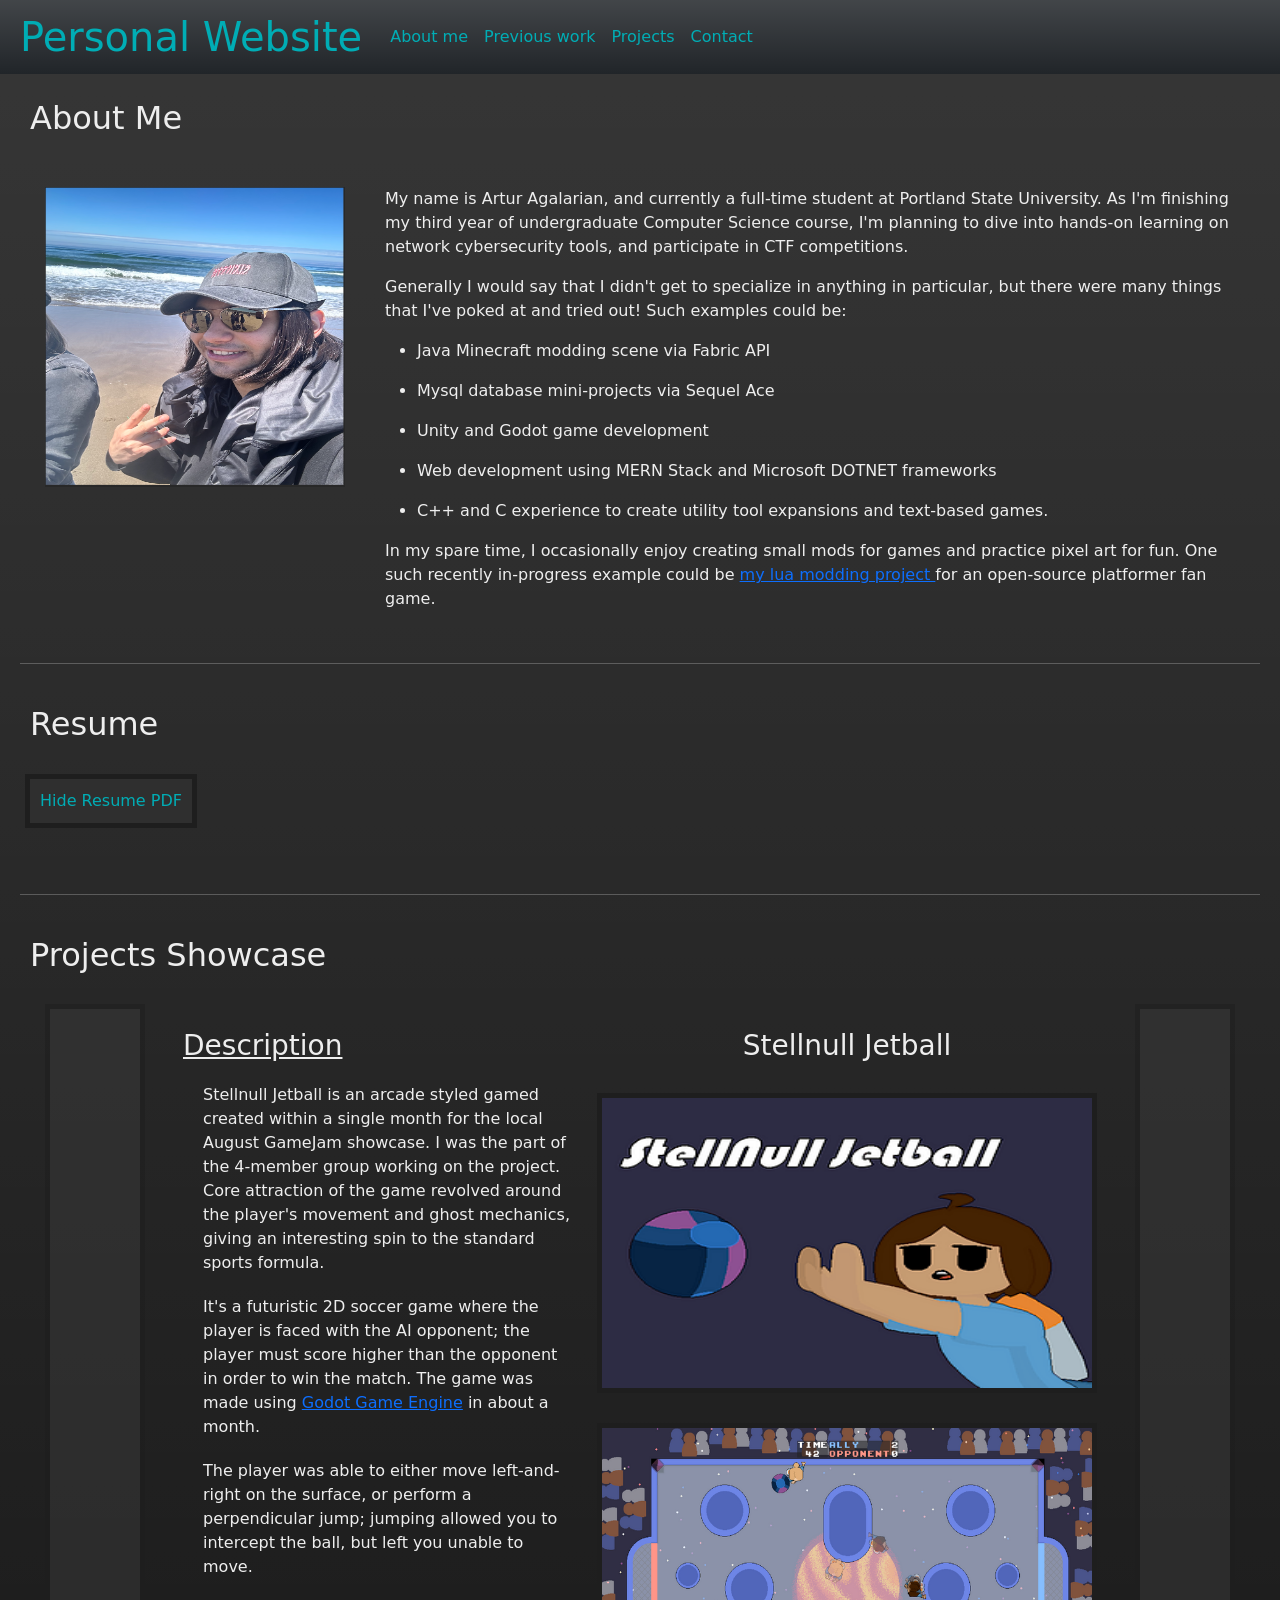
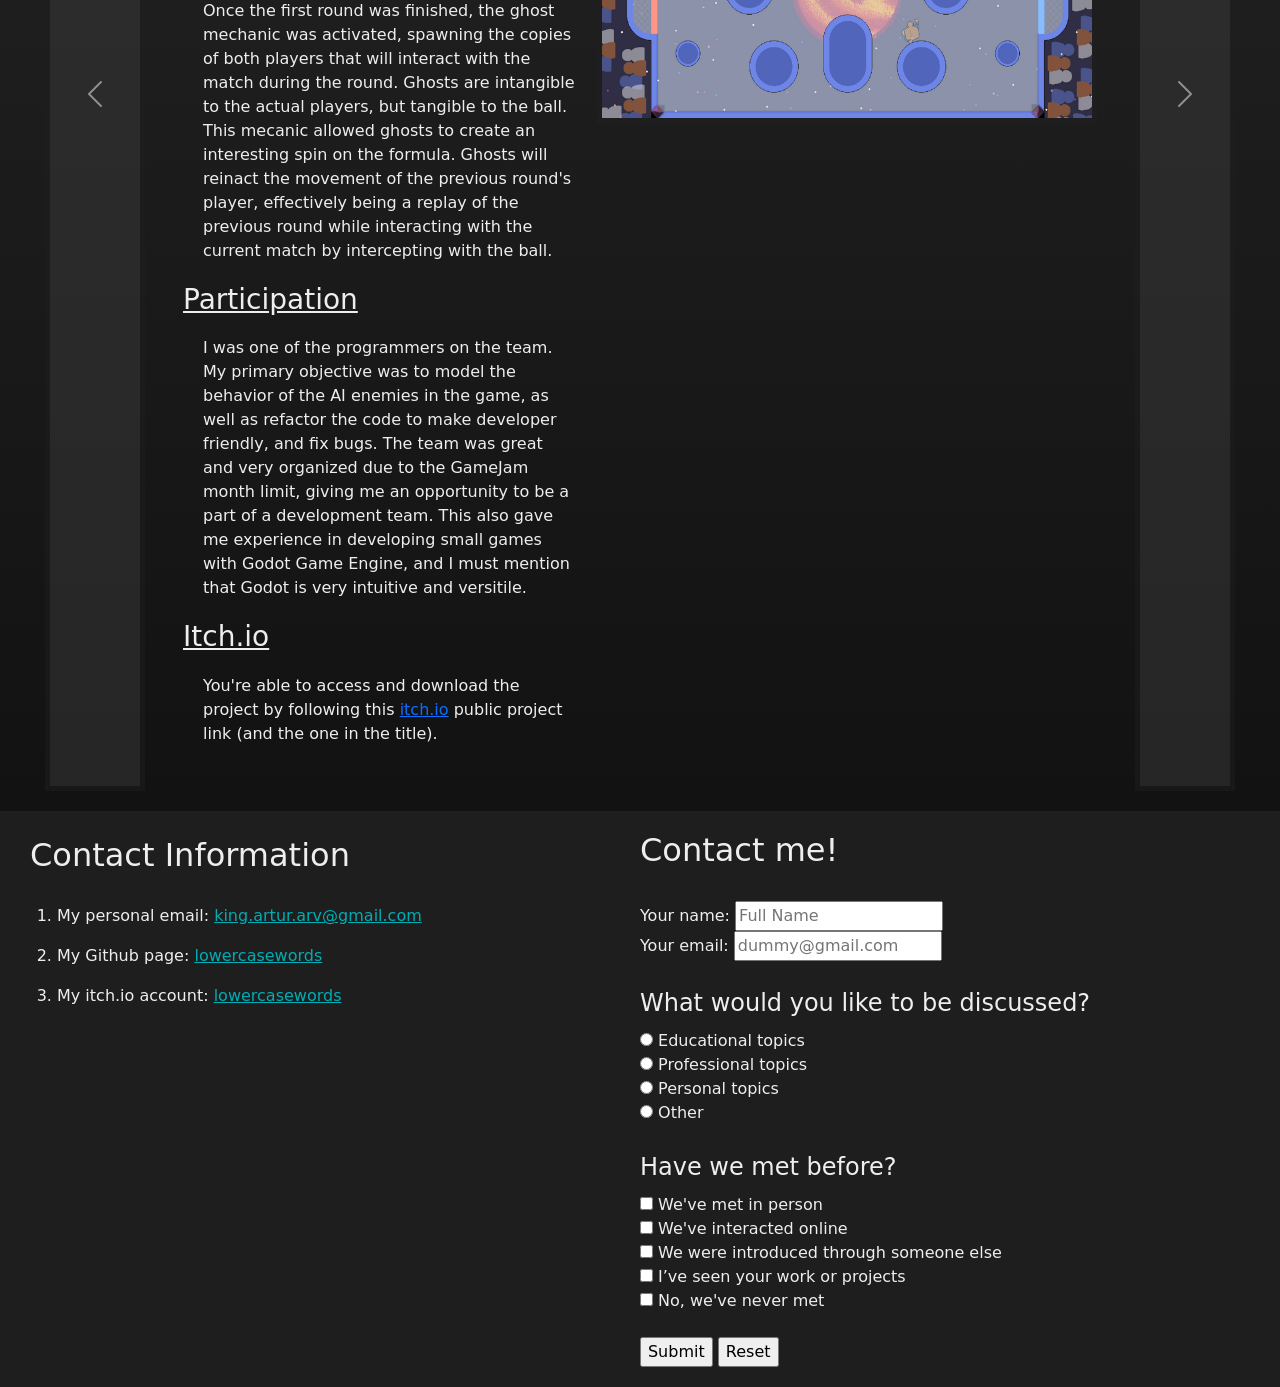
==== commit 8647f428: "1) Fixed the "Projects" navbar link to point to projects instead of contacts 2) Fixed contrast error" ====
--- a/index.html
+++ b/index.html
@@ -42,7 +42,7 @@
             >
           </li>
           <li class="nav-item">
-            <a class="nav-link" href="#lowercasewords-contact-information"
+            <a class="nav-link" href="#lowercasewords-projects-showcase"
               >Projects</a
             >
           </li>
@@ -125,12 +125,18 @@
           <button class="expand-button">Hide Resume PDF</button>
           <div class="expand-area">
             <embed
-              class="resume"
+              class="resume-file"
               src="files/Fall 2024 Resume.pdf"
               width="1000"
               height="1300"
               type="application/pdf"
             />
+            <p class="pdf-not-showing">
+              If the PDF does not display, you can
+              <a href="files/Fall 2024 Resume.pdf" download
+                >download the resume here</a
+              >.
+            </p>
           </div>
         </div>
       </section>
@@ -165,7 +171,7 @@
               <article class="project">
                 <div class="information">
                   <div class="project-description">
-                    <h4 class="fancy-title">Description</h4>
+                    <h3 class="fancy-title">Description</h3>
                     <p>
                       Stellnull Jetball is an arcade styled gamed created within
                       a single month for the local August GameJam showcase. I
@@ -200,7 +206,7 @@
                     </p>
                   </div>
                   <div class="project-participation">
-                    <h4 class="fancy-title">Participation</h4>
+                    <h3 class="fancy-title">Participation</h3>
                     <p>
                       I was one of the programmers on the team. My primary
                       objective was to model the behavior of the AI enemies in
@@ -214,7 +220,7 @@
                     </p>
                   </div>
                   <div class="project-deployment">
-                    <h4 class="fancy-title">Itch.io</h4>
+                    <h3 class="fancy-title">Itch.io</h3>
                     <p>
                       You're able to access and download the project by
                       following this
@@ -226,13 +232,7 @@
                   </div>
                 </div>
                 <div class="showcase">
-                  <h3 class="name">
-                    <a
-                      class="project-title-link"
-                      href="https://noodlestrudel.itch.io/stellnull-jetball"
-                      >Stellnull Jetball</a
-                    >
-                  </h3>
+                  <h3 class="name">Stellnull Jetball</h3>
                   <img
                     width="500px"
                     height="300px"
@@ -255,7 +255,7 @@
               <article class="project">
                 <div class="information">
                   <div class="project-description">
-                    <h4 class="fancy-title">Description</h4>
+                    <h3 class="fancy-title">Description</h3>
                     <p>
                       The "Playverse" project was created as an assignment for
                       CS314 Software Engineering class, being tasked to create
@@ -272,7 +272,7 @@
                     </p>
                   </div>
                   <div class="project-participation">
-                    <h4 class="fancy-title">Participation</h4>
+                    <h3 class="fancy-title">Participation</h3>
                     <p>
                       Students were split into the teams of two, where one
                       person was tasked with building the frontend while the
@@ -320,7 +320,7 @@
                   </div>
 
                   <div class="project-deployment">
-                    <h4 class="fancy-title">Github.io</h4>
+                    <h3 class="fancy-title">Github.io</h3>
                     <p>
                       The download of our project, as well as step-by-step
                       replication process is available on my personal github
@@ -335,13 +335,7 @@
                   </div>
                 </div>
                 <div class="showcase">
-                  <h3 class="name">
-                    <a
-                      class="project-title-link"
-                      href="https://github.com/lowercasewords/Playverse-Chatapp/tree/main"
-                      >Playverse-Chatapp
-                    </a>
-                  </h3>
+                  <h3 class="name">Playverse-Chatapp</h3>
                   <img
                     width="500px"
                     height="250px"
@@ -384,19 +378,25 @@
             <li>
               <p>
                 My personal email:
-                <a href="king.artur.arv@gmail.com">king.artur.arv@gmail.com</a>
+                <a class="contact-link" href="mailto:king.artur.arv@gmail.com"
+                  >king.artur.arv@gmail.com</a
+                >
               </p>
             </li>
             <li>
               <p>
                 My Github page:
-                <a href="https://github.com/lowercasewords">lowercasewords</a>
+                <a class="contact-link" href="https://github.com/lowercasewords"
+                  >lowercasewords</a
+                >
               </p>
             </li>
             <li>
               <p>
                 My itch.io account:
-                <a href="https://itch.io/profile/lowercasewords"
+                <a
+                  class="contact-link"
+                  href="https://itch.io/profile/lowercasewords"
                   >lowercasewords</a
                 >
               </p>
--- a/styles.css
+++ b/styles.css
@@ -84,15 +84,22 @@
   padding: 10px;
   margin-bottom: 50px;
 }
+
 .expand-button:hover {
   background-color: var(--hover-background);
   color: var(--hover-color);
 }
 
-embed.resume {
+.resume .expand-area embed.resume-file {
   margin: auto;
   display: block;
   border: var(--standard-border);
+}
+
+.resume .expand-area .pdf-not-showing {
+  margin: 20px;
+  width: fit-content;
+  margin: 20px auto 20px auto;
 }
 
 .project-collection.carousel {
@@ -114,7 +121,7 @@
   padding: 25px;
 }
 
-.project-collection.carousel .project h4.fancy-title {
+.project-collection.carousel .project .fancy-title {
   text-decoration: underline;
   margin: 0px 0px 20px 0px;
 }
@@ -133,21 +140,6 @@
   max-width: fit-content;
   margin: auto;
   margin-bottom: 20px;
-}
-
-.project-collection.carousel .project .showcase h3.name a.project-title-link {
-  color: var(--link-color);
-  text-decoration: none;
-  padding: 15px;
-}
-
-.project-collection.carousel
-  .project
-  .showcase
-  h3.name
-  a.project-title-link:hover {
-  background-color: var(--hover-background);
-  color: var(--hover-color);
 }
 
 .project-collection.carousel .project .showcase img.project-icon {
@@ -181,6 +173,13 @@
 .contact-information.major-content-container .left-side,
 .contact-information.major-content-container .right-side {
   width: fit-content;
+}
+
+footer
+  .contact-information.major-content-container
+  ol.list-of-contacts
+  a.contact-link {
+  color: var(--link-color);
 }
 
 footer .popup-section-container {
@@ -246,7 +245,7 @@
     height: 80%;
   }
 
-  .expand-area embed.resume {
+  .expand-area embed.resume-file {
     width: 100vw;
   }
 }
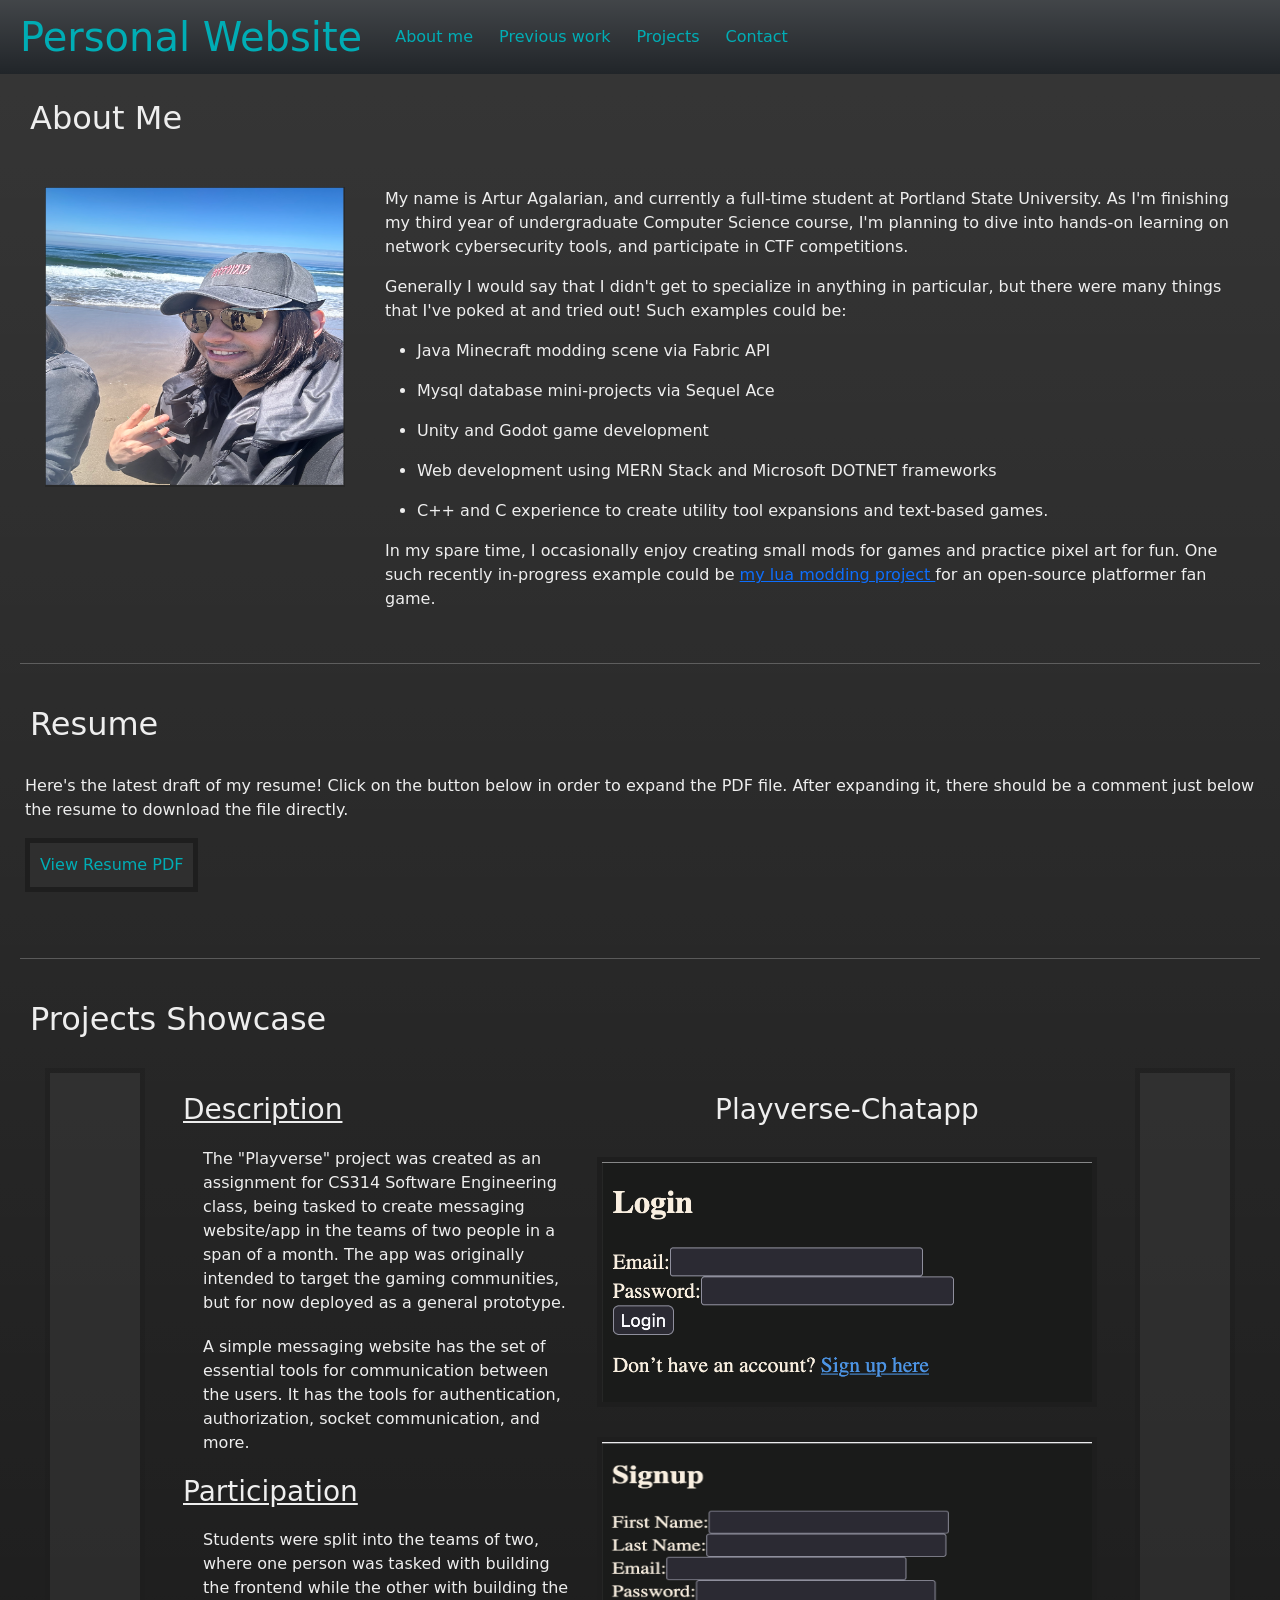
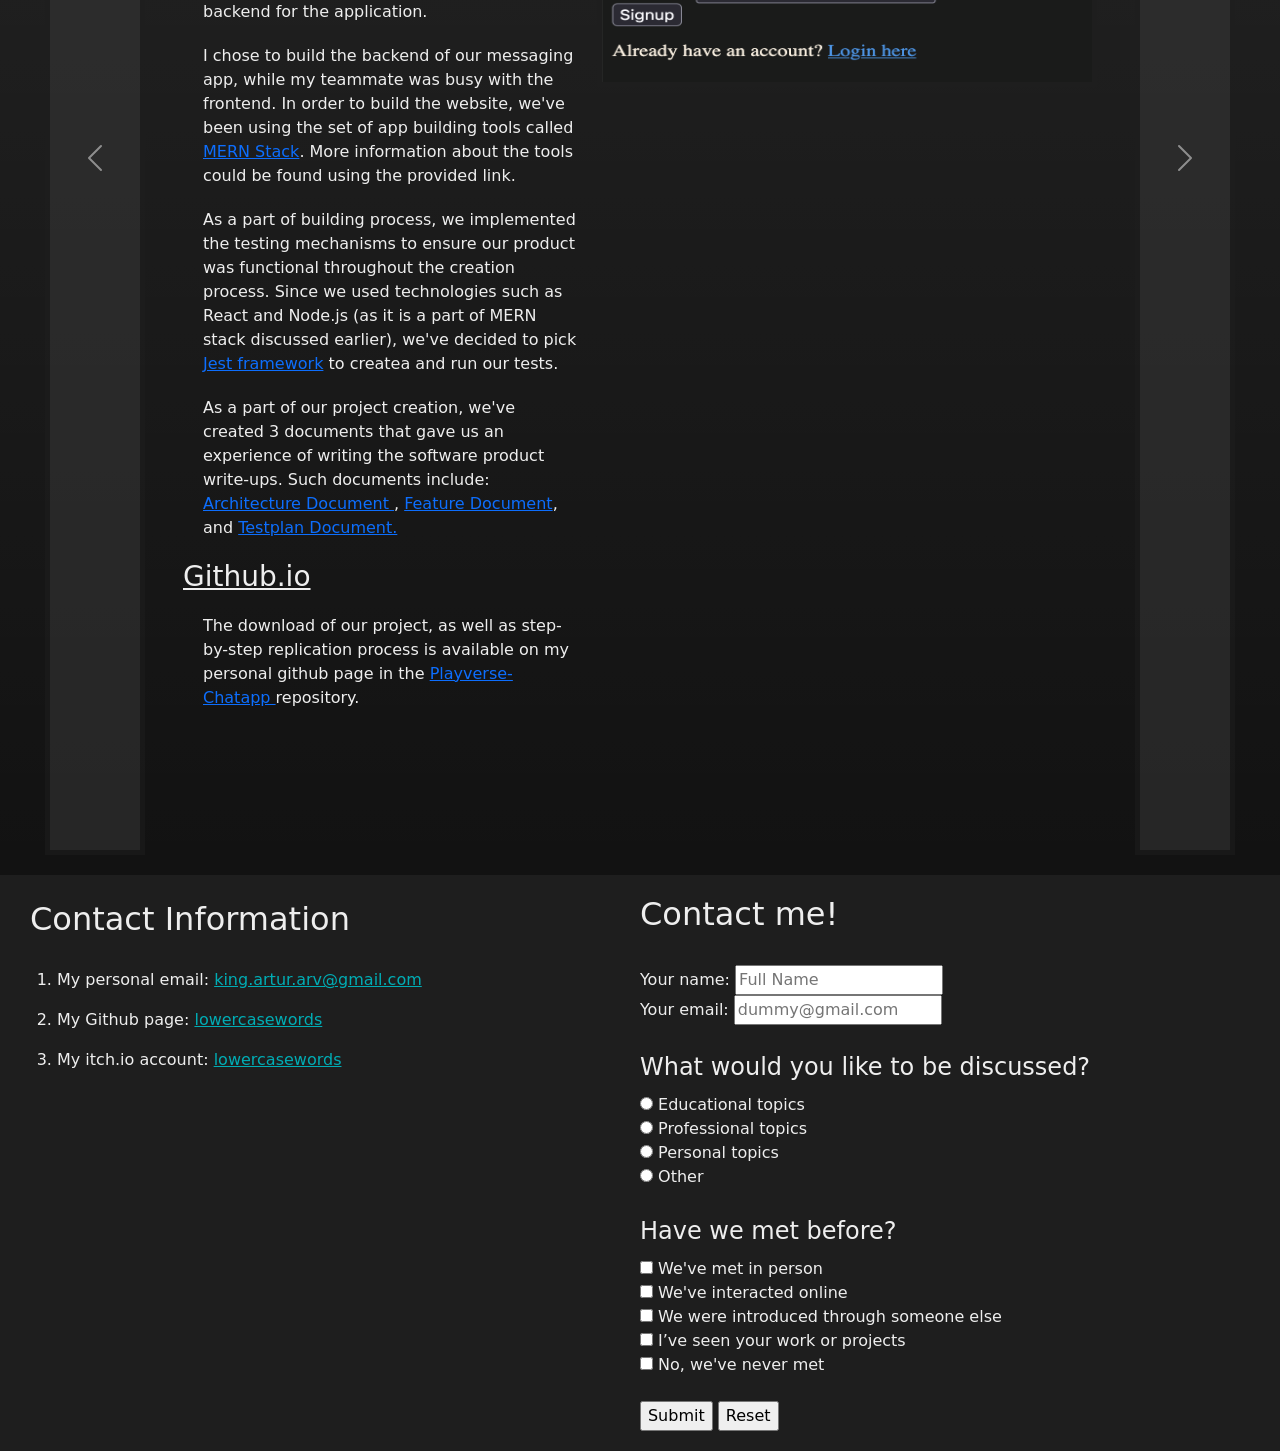
==== commit 50def483: "1) Fixed the resume button saying "Hide Resume PDF" when the pdf wasn't shown 2) Added a short parag" ====
--- a/index.html
+++ b/index.html
@@ -121,19 +121,24 @@
       >
         <div class="resume">
           <h2 class="topic-subtitle">Resume</h2>
+          <p>
+            Here's the latest draft of my resume! Click on the button below in
+            order to expand the PDF file. After expanding it, there should be a
+            comment just below the resume to download the file directly.
+          </p>
           <!-- Button to toggle PDF -->
-          <button class="expand-button">Hide Resume PDF</button>
+          <button class="expand-button">View Resume PDF</button>
           <div class="expand-area">
             <embed
               class="resume-file"
-              src="files/Fall 2024 Resume.pdf"
+              src="files/Fall_2024_Resume.pdf"
               width="1000"
               height="1300"
               type="application/pdf"
             />
             <p class="pdf-not-showing">
               If the PDF does not display, you can
-              <a href="files/Fall 2024 Resume.pdf" download
+              <a href="files/Fall_2024_Resume.pdf" download
                 >download the resume here</a
               >.
             </p>
@@ -234,15 +239,15 @@
                 <div class="showcase">
                   <h3 class="name">Stellnull Jetball</h3>
                   <img
-                    width="500px"
-                    height="300px"
+                    width="500"
+                    height="300"
                     class="project-icon"
                     src="images/StellNullTitle.png"
                     alt="GameJam project image: Stellnull Jetball game cover"
                   />
                   <img
-                    width="500px"
-                    height="300px"
+                    width="500"
+                    height="300"
                     class="project-icon"
                     src="images/StellNullGamePlay.png"
                     alt="GameJam project image: Stellnull Jetball actual gameplay screenshot"
@@ -337,15 +342,15 @@
                 <div class="showcase">
                   <h3 class="name">Playverse-Chatapp</h3>
                   <img
-                    width="500px"
-                    height="250px"
+                    width="500"
+                    height="250"
                     class="project-icon"
                     src="images/PlayverseLogin.png"
                     alt="Webapp project image: Playverse webapp empty login page"
                   />
                   <img
-                    width="500px"
-                    height="250px"
+                    width="500"
+                    height="250"
                     class="project-icon"
                     src="images/PlayverseSignup.png"
                     alt="Webapp project image: Playverse webapp empty signup page"
--- a/styles.css
+++ b/styles.css
@@ -62,7 +62,7 @@
 }
 
 nav.primary-navbar li.nav-item {
-  margin: 0px, 5px, 0px, 5px;
+  margin: 0px 5px 0px 5px;
   height: 100%;
 }
 
